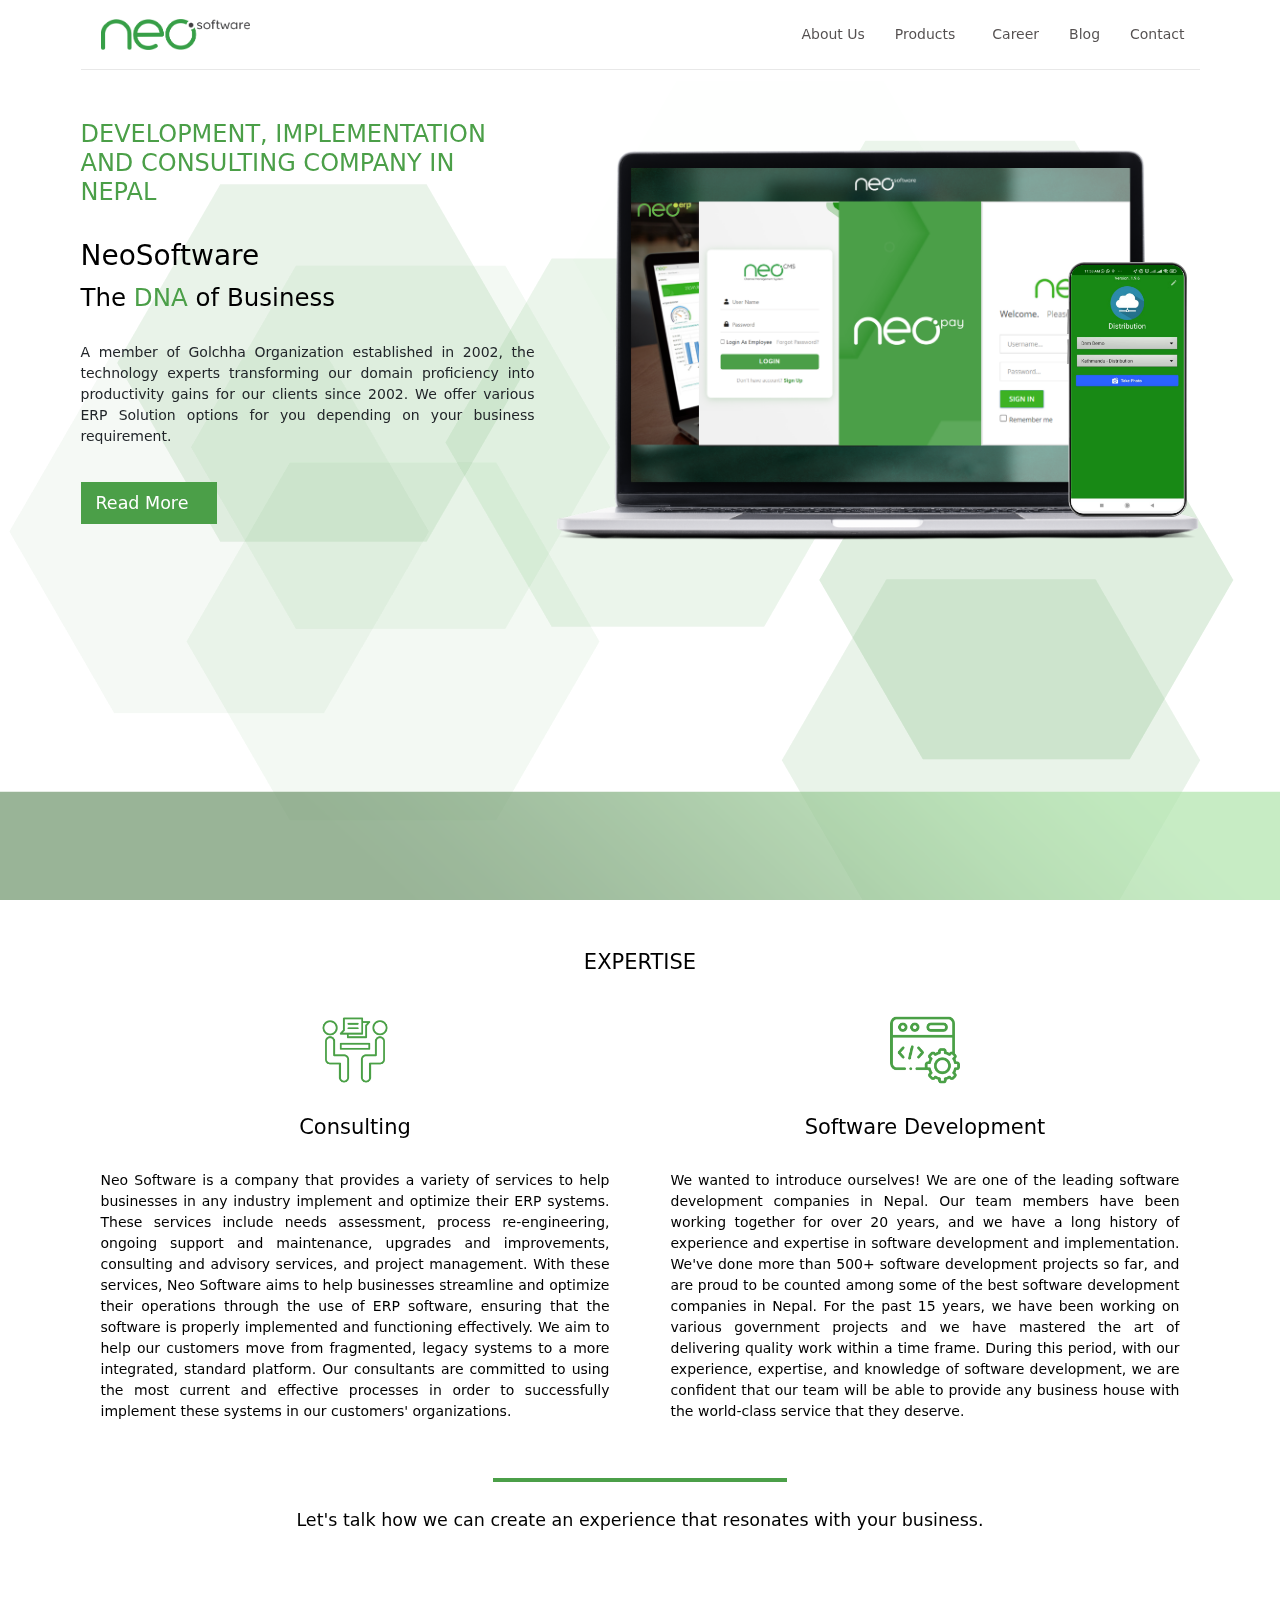
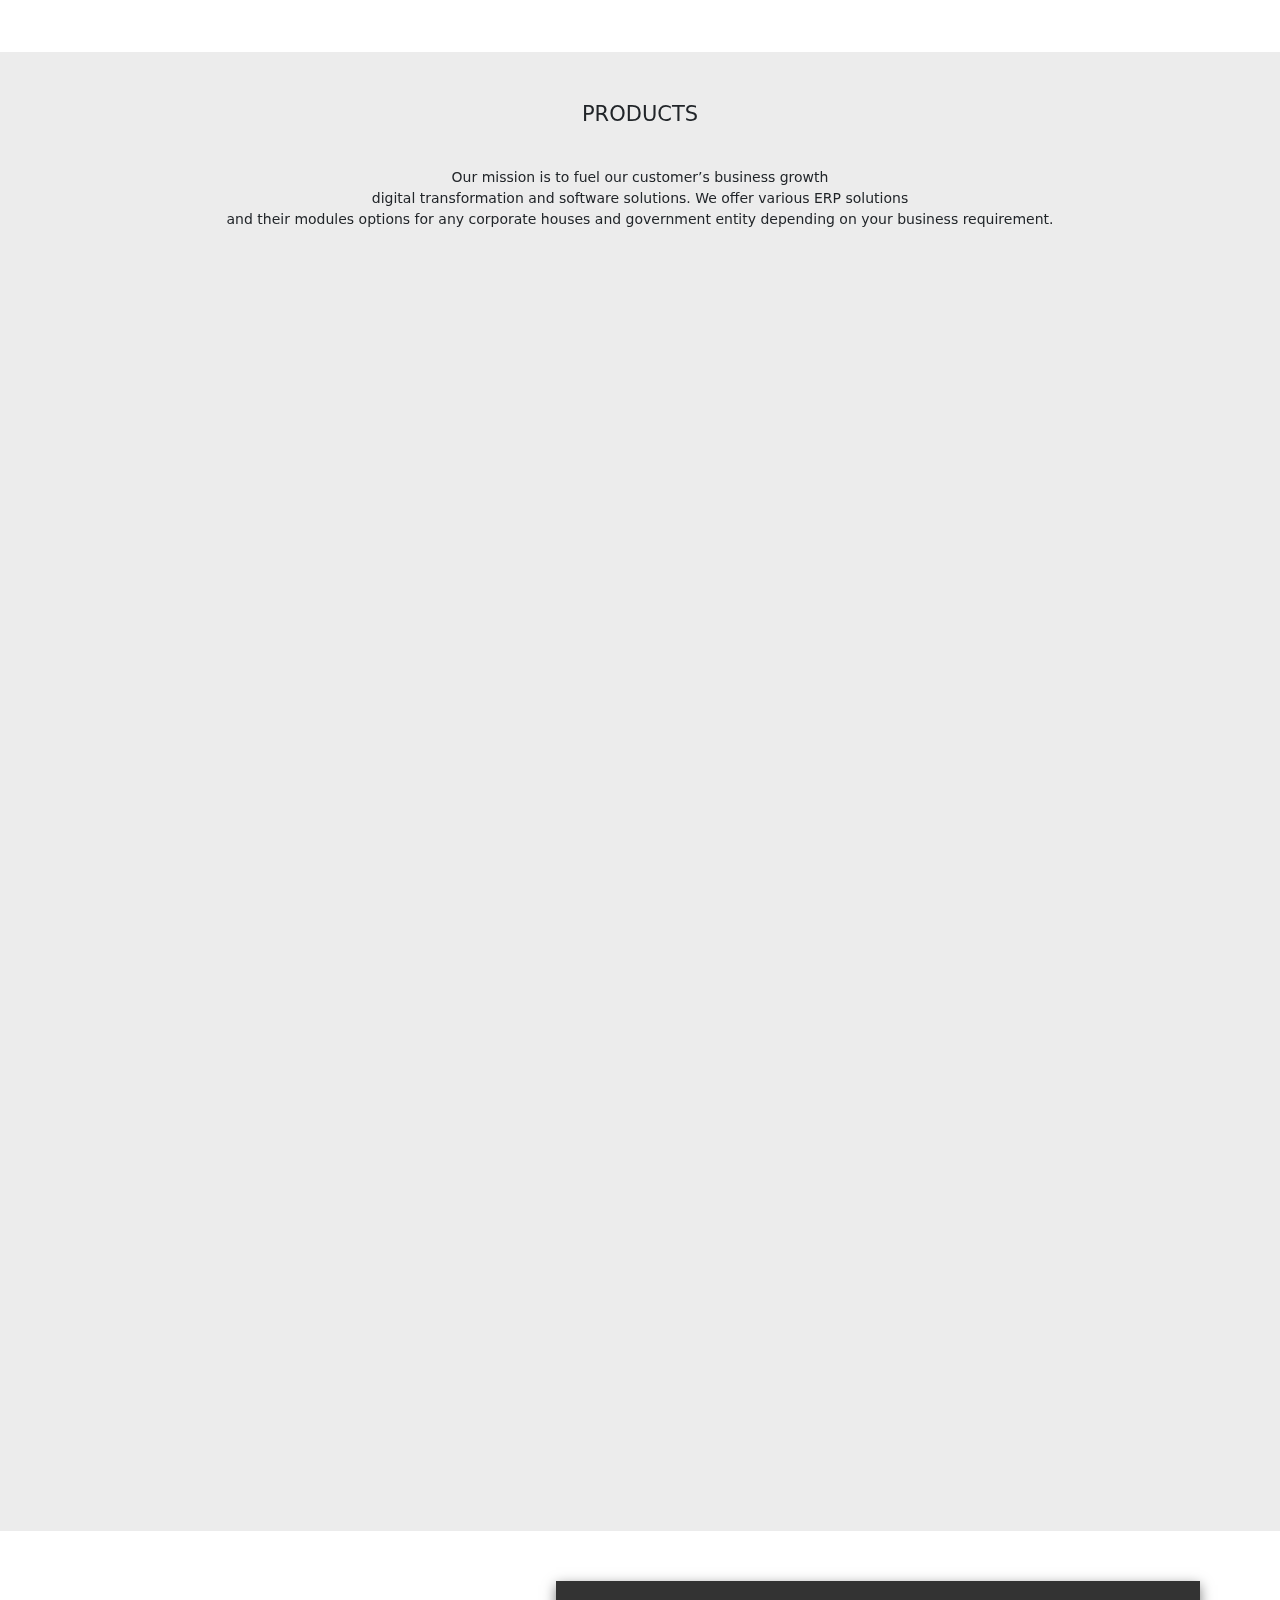
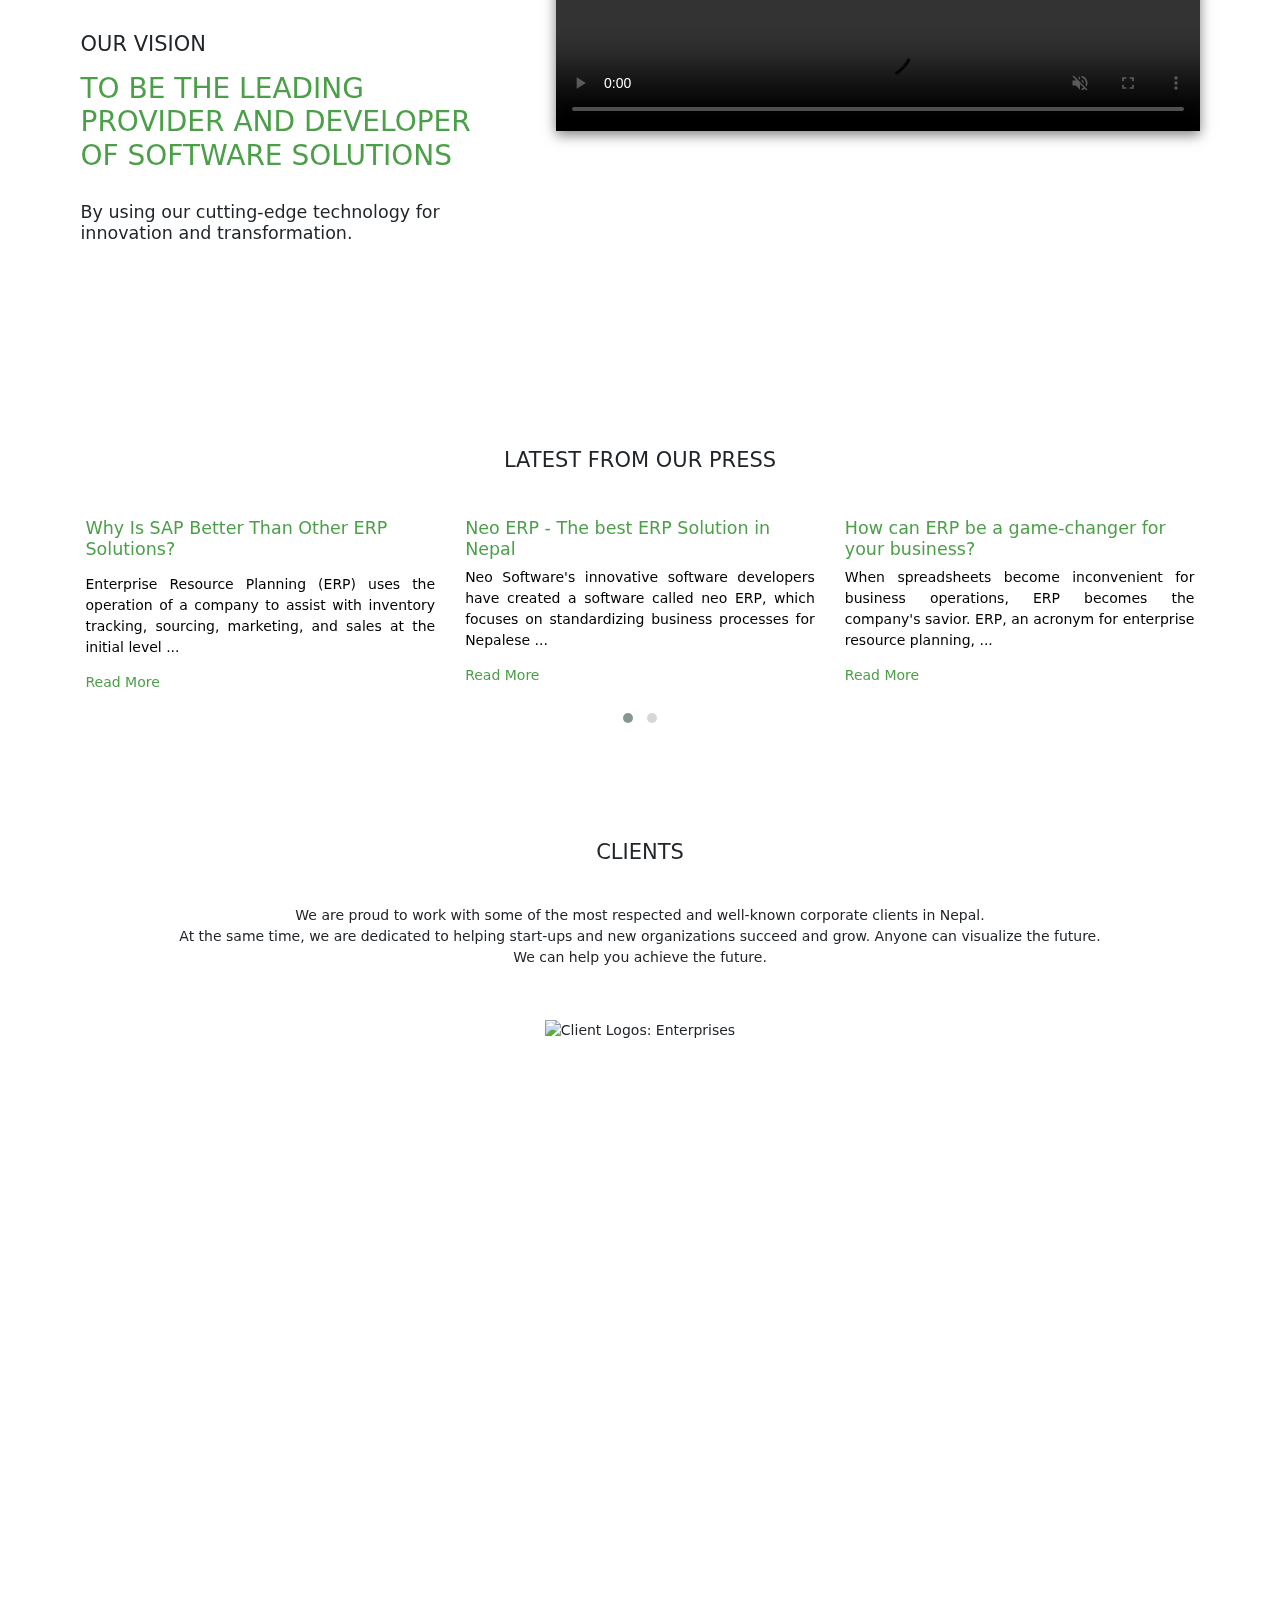
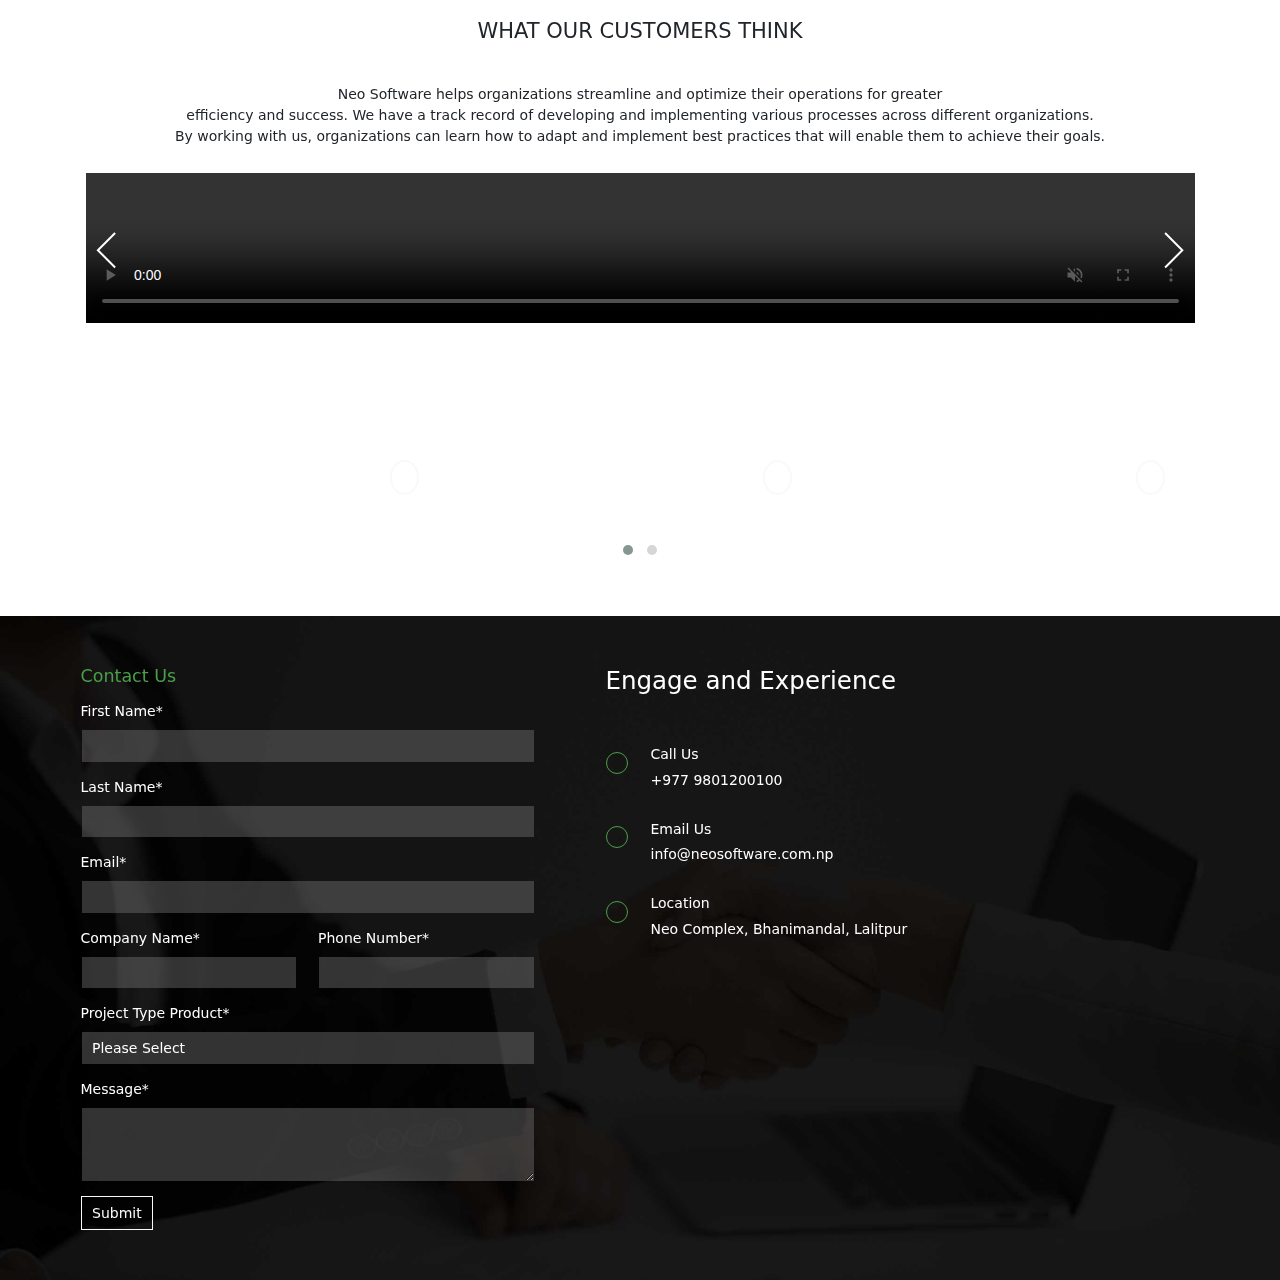
==== index.html @ 1dee2fa2 "Initial Commit" ====
<!DOCTYPE html>
<html lang="en">

<head>
    <meta charset="UTF-8">
    <meta name="viewport" content="width=device-width, initial-scale=1.0">
    <meta http-equiv="X-UA-Compatible" content="ie=edge">
    <title>NeoSoftware: Software Development Company In Nepal</title>
    <link rel="icon" type="image/x-icon" href="./assets/images/favicon.png">
    <meta name="description" content="Neo software offers ERP solutions, HRIS software, Payment services, CRM, and D&M solutions">
    <meta name="keywords" content="ERP,HRIS,CRM,D&M">
    <meta name="viewport" content="width=device-width, initial-scale=1">
    <meta property="og:title" content="neo software: Software Development Company In Nepal" />
    <meta property="og:url" content="neosoftware og url" />
    <meta property="og:type" content="locale" />
    <meta property="og:description" content="Neo software offers ERP solutions, HRIS software, Payment services, CRM, and D&M solutions" />
    <meta property="og:locale" content="english" />
    <link rel="stylesheet" href="assets/css/bootstrap.min.css">
    <link rel="stylesheet" href="https://use.fontawesome.com/releases/v6.1.1/css/all.css">
    <link rel="preconnect" href="https://fonts.googleapis.com">
    <link rel="preconnect" href="https://fonts.gstatic.com" crossorigin>
    <link href="https://fonts.googleapis.com/css2?family=Montserrat:ital,wght@0,200;0,400;0,600;0,700;0,800;1,400;1,700&family=Nunito+Sans:wght@400;600;700;800&family=Poppins:ital,wght@0,300;0,400;0,500;0,600;0,700;0,800;1,300;1,400;1,500&family=Quicksand:wght@300;400;500;600;700&display=swap"
        rel="stylesheet">
    <link rel="stylesheet" href="assets/css/animate.css">
    <link rel="stylesheet" href="assets/css/owl.carousel.min.css">
    <link rel="stylesheet" href="assets/css/owl.theme.default.min.css">
    <link rel="stylesheet" href="assets/css/swiper-bundle.min.css">
    <link rel="stylesheet" href="assets/css/style.css">
    <!-- Google tag (gtag.js) -->

    <script async src="https://www.googletagmanager.com/gtag/js?id=G-27Z1L45G5K"></script>

    <script>
        window.dataLayer = window.dataLayer || [];

        function gtag() {
            dataLayer.push(arguments);
        }

        gtag('js', new Date());



        gtag('config', 'G-27Z1L45G5K');
    </script>
</head>

<body>
    <!-- <div class="preload-overlay">
        <div class="overlayDoor"></div>
        <div class="overlayContent">
            <div class="loader">
                <div class="inner"></div>
            </div>
            <div class="skip">SKIP</div>
        </div>
    </div> -->

    <div class="page-wrapper index-wrapper">
        <div class="topnav-wrapper">
            <div class="container">
                <div class="top-nav">
                    <a class="navbar-brand" href="index.html">
                        <img src="assets/images/logo.png" class="img-fluid" alt="Neosoftware logo">
                    </a>
                    <div class="nav-item-wrapper">
                        <a class="nav-item" href="./about.html">About Us</a>
                        <div class="dropdown-wrapper">
                            <button class="nav-item dropdown-btn">Products <i class="fa fa-chevron-down ms-2"></i></button>
                            <div class="dropdown-container">
                                <ul>
                                    <li data-text="Neo ERP"><a href="./neo-erp.html" class="sub-nav-item">Neo ERP</a></li>
                                    <li data-text="Neo HRM"><a href="./neo-hris.html" class="sub-nav-item">Neo HRM</a></li>
                                    <li data-text="Neo D&M"><a href="./neo-d&m.html" class="sub-nav-item">Neo D&M</a></li>
                                    <li data-text="Neo CRM"><a href="./neo-crm.html" class="sub-nav-item">Neo CRM</a></li>
                                    <li data-text="Neo Pay"><a href="./neopay.html" class="sub-nav-item">Neo Pay</a></li>
                                    <li data-text="Neo POS"><a href="./neo-pos.html" class="sub-nav-item">Neo POS</a></li>
                                    <li data-text="Neo Biz"><a href="#" class="sub-nav-item">Neo Biz</a></li>
                                    <li data-text="SAP on cloud"><a href="./sap-on-cloud.html" class="sub-nav-item">SAP on cloud</a></li>
                                    <li data-text="SAP Business One"><a href="https://sap.neosoftware.com.np/" class="sub-nav-item">SAP Business One</a></li>
                                </ul>
                            </div>
                        </div>
                        <a class="nav-item" href="./career.html">Career</a>
                        <a class="nav-item" href="./blog.html">Blog</a>
                        <a class="nav-item" href="./contact.html">Contact</a>
                    </div>
                    <button class="menu-toggle float-right"></button>
                </div>
            </div>
        </div>
        <nav>
            <ul class="menu">
                <li>
                    <a href="./about.html">About Us</a>
                </li>
                <li class="nav-item dropdown-btn">Product
                    <i class="fa fa-caret-down"></i>
                </li>
                <div class="dropdown-container">
                    <ul>
                        <li data-text="Neo ERP"><a href="./neo-erp.html" class="sub-nav-item">Neo ERP</a></li>
                        <li data-text="Neo HRM"><a href="./neo-hris.html" class="sub-nav-item">Neo HRM</a></li>
                        <li data-text="Neo D&M"><a href="./neo-d&m.html" class="sub-nav-item">Neo D&M</a></li>
                        <li data-text="Neo CRM"><a href="./neo-crm.html" class="sub-nav-item">Neo CRM</a></li>
                        <li data-text="Neo Pay"><a href="./neopay.html" class="sub-nav-item">Neo Pay</a></li>
                        <li data-text="Neo POS"><a href="./neo-pos.html" class="sub-nav-item">Neo POS</a></li>
                        <li data-text="Neo Biz"><a href="#" class="sub-nav-item">Neo Biz</a></li>
                        <li data-text="SAP on cloud"><a href="./sap-on-cloud.html" class="sub-nav-item">SAP on cloud</a></li>
                        <li data-text="SAP Business One"><a href="https://sap.neosoftware.com.np/" class="sub-nav-item">SAP Business One</a></li>
                    </ul>
                </div>
                <li>
                    <a href="./career.html">Career</a>
                </li>
                <li>
                    <a href="./blog.html">Blog</a>
                </li>
                <li>
                    <a href="./contact.html">Contact</a>
                </li>
            </ul>
        </nav>
        <div class="container-wrapper">
            <div id="particles-js"></div>
            <section class="banner-wrapper index-banner sec-padd">
                <div class="container">
                    <div class="row">
                        <div class="col-lg-5">
                            <div class="banner-content ">
                                <h1 class="page-title ">Development, Implementation and Consulting company in NEPAL
                                </h1>
                                <h2 class="text-black">NeoSoftware</h2>
                                <h3 class="text-black">The <span>DNA</span> of Business</h3>
                                <p>A member of Golchha Organization established in 2002, the technology experts transforming our domain proficiency into productivity gains for our clients since 2002. We offer various ERP Solution options for you depending
                                    on your business requirement.
                                </p>
                                <a class="btn btn-primary btn-lg mt-4 wow animate__animated animate__pulse animate__delay-1s" href="./about.html">Read More <i class="fa-solid fa-arrow-right ms-3"></i></a>
                            </div>
                        </div>
                        <div class="col-lg-7">
                            <div class="banner-index-img">
                                <div class="desktop-container">
                                    <img src="assets/images/laptop.png" class="img-fluid desktop-img" alt="Laptop showing Neosoftware products">
                                    <div class="swiper swiper-container swiper-container-horizontal">
                                        <div class="swiper-wrapper">
                                            <div class="swiper-slide"><img src="assets/images/laptop screen 1.png" class="img-fluid" alt="Neosoftware products login page"></div>
                                            <div class="swiper-slide"><img src="assets/images/laptop screen 2.png" class="img-fluid" alt="Neo HRM Dashboard and Interface"></div>
                                            <div class="swiper-slide"><img src="assets/images/laptop screen 3.png" class="img-fluid" alt="Neo CMS User Interface"></div>
                                        </div>
                                    </div>
                                </div>
                                <div class="mobile-container">
                                    <img src="assets/images/mobile-mockup1.png" class="img-fluid" alt="Smartphone showing Neo D&M">
                                    <div class="swiper swiper-container swiper-container-vertical">
                                        <div class="swiper-wrapper">
                                            <div class="swiper-slide"><img src="assets/images/phone screen 1.png" class="img-fluid" alt="Neo D&M login"></div>
                                            <div class="swiper-slide"><img src="assets/images/phone screen 2.png" class="img-fluid" alt="Neo D&M filter"></div>
                                            <div class="swiper-slide"><img src="assets/images/phone screen 3.png" class="img-fluid" alt="Neo D&M dashboard"></div>
                                            <div class="swiper-slide"><img src="assets/images/phone screen 4.png" class="img-fluid" alt="Neo D&M user interface"></div>
                                            <div class="swiper-slide"><img src="assets/images/phone screen 5.png" class="img-fluid" alt="Neo D&M profile"></div>
                                        </div>
                                    </div>
                                </div>
                            </div>
                        </div>
                    </div>
                </div>
            </section>
            <section class="business-solution-wrapper sec-padd">
                <h3 class="main-title">Expertise</h3>
                <div class="container">
                    <div class="row">
                        <div class="col-md-6">
                            <div class="business-solution-inner text-center">
                                <img src="assets/images/consulting.png" class="img-fluid" alt="two people consulting vector">
                                <h4>Consulting</h4>
                                <p>Neo Software is a company that provides a variety of services to help businesses in any industry implement and optimize their ERP systems. These services include needs assessment, process re-engineering, ongoing support
                                    and maintenance, upgrades and improvements, consulting and advisory services, and project management. With these services, Neo Software aims to help businesses streamline and optimize their operations through the use
                                    of ERP software, ensuring that the software is properly implemented and functioning effectively. We aim to help our customers move from fragmented, legacy systems to a more integrated, standard platform. Our consultants
                                    are committed to using the most current and effective processes in order to successfully implement these systems in our customers' organizations.
                                </p>
                            </div>
                        </div>
                        <div class="col-md-6">
                            <div class="business-solution-inner text-center">
                                <img src="assets/images/coding.png" class="img-fluid" alt="Software development vector">
                                <h4>Software Development</h4>
                                <p>We wanted to introduce ourselves! We are one of the leading software development companies in Nepal. Our team members have been working together for over 20 years, and we have a long history of experience and expertise
                                    in software development and implementation. We've done more than 500+ software development projects so far, and are proud to be counted among some of the best software development companies in Nepal. For the past 15
                                    years, we have been working on various government projects and we have mastered the art of delivering quality work within a time frame. During this period, with our experience, expertise, and knowledge of software development,
                                    we are confident that our team will be able to provide any business house with the world-class service that they deserve.
                                </p>
                            </div>
                        </div>

                        <div class="col-md-12">
                            <div class="text-center">
                                <span class="title-border"></span>
                                <h5 class="text-center mt-4">Let's talk how we can create an experience that resonates with your business.</h5>
                                <a class="btn btn-primary mt-4 btn-lg wow animate__animated animate__pulse animate__delay-1s" href="#contactDiv">Contact
                                    Us</a>
                            </div>
                        </div>
                    </div>
                </div>
            </section>
            <section class="experties-wrapper sec-padd">
                <h3 class="main-title">Products</h3>
                <p class="text-center mb-4">Our mission is to fuel our customer’s business growth <br> digital transformation and software solutions. We offer various ERP solutions <br>and their modules options for any corporate houses and government entity depending on your business
                    requirement.
                </p>
                <div class="container">
                    <div class="row">
                        <div class="col-lg-4 col-md-6">
                            <div class="distribution-card flip-card wow animate__animated animate__slideInUp">
                                <div class="flip-card-inner">
                                    <div class="flip-card-front">
                                        <img src="./assets/images/logos/neo-erp-icon.png" class="img-fluid" alt="Neo ERP logo">
                                        <p><b>Neo ERP</b> is a business management tool that handles all your business processes like Finances/ Accounting, Inventory and procurement, production process, Sales Chain cycle, Sales force Management, HRIS, CRM
                                            and many more. Our ERP software integrates these various functions into one complete system to streamline processes and information across the entire organization to give you a real time insight of your business
                                            and complete organization health.
                                        </p>
                                        <a href="#">Explore Services <i class="fa-solid fa-arrow-right"></i></a>
                                    </div>
                                    <div class="flip-card-back card-back1">
                                        <div class="flip-card-back-inner">
                                            <h5 class="mb-3">Neo ERP</h5>
                                            <ul>
                                                <li>Business Intelligence</li>
                                                <li>Financial management</li>
                                                <li>Security & Administration</li>
                                                <li>Procurement</li>
                                                <li>Inventory Management</li>
                                            </ul>
                                            <a href="neo-erp.html" class="btn btn-outline-primary mt-3">Learn More</a>
                                        </div>
                                    </div>
                                </div>
                            </div>
                        </div>
                        <div class="col-lg-4 col-md-6">
                            <div class="experties-card flip-card wow animate__animated animate__slideInUp">
                                <div class="flip-card-inner">
                                    <div class="flip-card-front">
                                        <img src="./assets/images/logos/neo-hrm-icon.png" class="img-fluid" alt="Neo HRM logo">
                                        <p><b>Neo HRM</b> is a world-class Human resource management software (HR Software) that offers everything you and your organization need to manage internal HR functions. From employee data management to payroll, recruitment,
                                            benefits, training, talent management, employee engagement, and employee attendance.
                                        </p>
                                        <a href="#">Explore Services <i class="fa-solid fa-arrow-right"></i></a>
                                    </div>
                                    <div class="flip-card-back card-back2">
                                        <div class="flip-card-back-inner">
                                            <h5 class="mb-3">Neo HRM</h5>
                                            <ul>
                                                <li>Multi companies / branches support</li>
                                                <li>Unlimited user addition</li>
                                                <li>Dynamic Definitions</li>
                                                <li>Custom Reports</li>
                                                <li>Real time attendance</li>
                                                <li>Multiple Device Support</li>
                                            </ul>
                                            <a href="neo-hris.html" class="btn btn-outline-primary mt-3">Learn More</a>
                                        </div>
                                    </div>
                                </div>
                            </div>
                        </div>
                        <div class="col-lg-4 col-md-6">
                            <div class="experties-card flip-card wow animate__animated animate__slideInUp">
                                <div class="flip-card-inner">
                                    <div class="flip-card-front">
                                        <img src="./assets/images/logos/neo-d&m-icon.png" class="img-fluid" alt="Neo D&M logo">
                                        <p><b>Neo D&M</b> (Neo Distribution & Marketing) accelerate sales with real-time business intelligence. It has helped more than 10+ companies to automate their end-to-end sales and distribution. Neo D&M helps brands
                                            digitalize their channels, sales force and retailers/distributors. Then helps these businesses to optimize their route to market with insights using our proprietary analytics engine. This technology helps with
                                            cutting edge features like real time image recognition and software intelligence in real time.
                                        </p>
                                        <a href="#">Explore Services <i class="fa-solid fa-arrow-right"></i></a>
                                    </div>
                                    <div class="flip-card-back card-back3">
                                        <div class="flip-card-back-inner">
                                            <h5 class="mb-3">Neo D&M</h5>
                                            <ul>
                                                <li>"Real Time" system</li>
                                                <li>monitoring physical distribution</li>
                                                <li>Multi-lager sales channel management</li>
                                                <li>Advanced data visualization</li>
                                                <li>Marketing Efficiency management</li>
                                            </ul>
                                            <a href="neo-d&m.html" class="btn btn-outline-primary mt-3">Learn More</a>
                                        </div>
                                    </div>
                                </div>
                            </div>
                        </div>
                        <div class="col-lg-4 col-md-6">
                            <div class="experties-card flip-card wow animate__animated animate__slideInUp">
                                <div class="flip-card-inner">
                                    <div class="flip-card-front">
                                        <img src="./assets/images/logos/neo-crm-icon.png" class="img-fluid" alt="Neo CRM logo">
                                        <p><b>Neo CRM</b> (Neo customer relationship management software) is a powerful tool that helps businesses organize and manage their customer relationships on a centralized and easy-to-use platform. By tracking leads
                                            and building a full database of customer activity, businesses have clear insight into where they stand with each customer in the buying process. This makes it easy to optimize and personalize your campaigns
                                            which leads to more powerful and impactful work from your teams.</p>
                                        <a href="#">Explore Services <i class="fa-solid fa-arrow-right"></i></a>
                                    </div>
                                    <div class="flip-card-back card-back4">
                                        <div class="flip-card-back-inner">
                                            <h5 class="mb-3">Neo CRM</h5>
                                            <ul>
                                                <li>Lead Management</li>
                                                <li>Digital Pipeline</li>
                                                <li>Customer management</li>
                                                <li>Email management</li>
                                                <li>Improved Customer response time</li>
                                            </ul>
                                            <a href="neo-crm.html" class="btn btn-outline-primary mt-3">Learn More</a>
                                        </div>
                                    </div>
                                </div>
                            </div>
                        </div>
                        <div class="col-lg-4 col-md-6">
                            <div class="experties-card flip-card wow animate__animated animate__slideInUp">
                                <div class="flip-card-inner">
                                    <div class="flip-card-front">
                                        <img src="./assets/images/logos/neo-pay-icon.png" class="img-fluid" alt="Neo Pay logo">
                                        <p><b>Neo Pay</b> is a tool that automates and digitalizes real-time incoming and outgoing payments for businesses. It acts as a mediator for payment gateways and serves as a central component for managing payment
                                            transactions. Additionally, Neo Pay acts as an authorization switch for routing transactions. Any incoming or outgoing payment transactions processed through Neo Pay will be reflected in the enterprise resource
                                            planning (ERP) software and will be recorded for reference or analysis.</p>
                                        <a href="#">Explore Services <i class="fa-solid fa-arrow-right"></i></a>
                                    </div>
                                    <div class="flip-card-back card-back5">
                                        <div class="flip-card-back-inner">
                                            <h5 class="mb-3">Neo Pay</h5>
                                            <ul>
                                                <li>Government tax payment</li>
                                                <li>Direct pay to Employee salaries</li>
                                                <li>Access to both real time and Non Real time transaction</li>
                                                <li>automated payment receipts to vendor from Email, SMS</li>
                                                <li>Accessibility to swap funds</li>
                                            </ul>
                                            <a href="neopay.html" class="btn btn-outline-primary mt-3">Learn More</a>
                                        </div>
                                    </div>
                                </div>
                            </div>
                        </div>
                        <div class="col-lg-4 col-md-6">
                            <div class="experties-card flip-card wow animate__animated animate__slideInUp">
                                <div class="flip-card-inner">
                                    <div class="flip-card-front">
                                        <img src="./assets/images/logos/neo-pos-icon.png" class="img-fluid" alt="Neo POS logo">
                                        <p>
                                            <b>Neo POS </b>is a point-of-sale solution for retailers and businesses of all sizes. It is compatible with many brand-name POS peripherals and can be integrated with any software to assist with retail accounting.
                                            It also has built-in inventory management features for tracking product inventory and automating the stock reordering process. The customer management module provides tools for tracking and maintaining a customer
                                            base.
                                        </p>
                                        <a href="#">Explore Services <i class="fa-solid fa-arrow-right"></i></a>
                                    </div>
                                    <div class="flip-card-back card-back6">
                                        <div class="flip-card-back-inner">
                                            <h5 class="mb-3">Neo POS</h5>
                                            <ul>
                                                <li>Accept chip-enabled credit and debit cards</li>
                                                <li>No Hardware Proprietary</li>
                                                <li>No hidden fees</li>
                                                <li>Customer Management</li>
                                                <li>Inventory Management</li>
                                                <li>Sales Reporting aiding</li>
                                            </ul>
                                            <a href="neo-pos.html" class="btn btn-outline-primary mt-3">Learn More</a>
                                        </div>
                                    </div>
                                </div>
                            </div>
                        </div>
                        <div class="col-lg-4 col-md-6">
                            <div class="experties-card flip-card wow animate__animated animate__slideInUp">
                                <div class="flip-card-inner">
                                    <div class="flip-card-front">
                                        <img src="./assets/images/logos/neo biz icon.png" class="img-fluid" alt="Neo Biz logo">
                                        <p><b>Neo Biz</b> is a business intelligence web-based enterprise resource planning (ERP) application that centralizes and integrates the process of small and medium-sized businesses. It provides optimization and accessibility
                                            for all interdepartmental functions, including basic accounting, advanced procurement, inventory management, and sales. It is suitable for various types of businesses, pharmaceutical companies,electronic shops,
                                            (FMCG) trading companies, petrol pumps, hardware shops,& more.
                                        </p>
                                        <a href="#">Explore Services <i class="fa-solid fa-arrow-right"></i></a>
                                    </div>
                                    <div class="flip-card-back card-back7">
                                        <div class="flip-card-back-inner">
                                            <h5 class="mb-3">Neo Biz</h5>
                                            <ul>
                                                <li>Create a Purchase Order by dealer</li>
                                                <li>Ageing Report visibility to dealer</li>
                                                <li>Party ledger report </li>
                                                <li>Purchase Report</li>
                                                <li>Purchase Bill</li>
                                            </ul>
                                            <a href="#" class="btn btn-outline-primary mt-3">Learn More</a>
                                        </div>
                                    </div>
                                </div>
                            </div>
                        </div>
                        <div class="col-lg-4 col-md-6">
                            <div class="experties-card flip-card wow animate__animated animate__slideInUp">
                                <div class="flip-card-inner">
                                    <div class="flip-card-front">
                                        <img src="./assets/images/logos/Sap-business-one.png" class="img-fluid" alt="SAP Business One logo">
                                        <p><b>SAP Business One</b> or SAP B1, is an enterprise resource planning (ERP) solution designed specifically for small and medium-sized enterprises (SMEs). It helps these businesses manage their daily operations by
                                            providing a range of functional modules for customer relationship management, finance, production management, reporting and analytics, warehousing and inventory management, purchasing and procurement, billing
                                            and invoicing, and human resources.
                                        </p>
                                        <a href="#">Explore Services <i class="fa-solid fa-arrow-right"></i></a>
                                    </div>
                                    <div class="flip-card-back card-back9">
                                        <div class="flip-card-back-inner">
                                            <h5 class="mb-3">SAP Business One</h5>
                                            <ul>
                                                <li>Low total cost of ownership</li>
                                                <li>28 languages</li>
                                                <li>Comprehensive</li>
                                                <li>tailored to your needs</li>
                                                <li>Powerful enough to help your business grow</li>
                                                <li>Quick and easy to implement</li>
                                            </ul>
                                            <a href="https://sap.neosoftware.com.np/" class="btn btn-outline-primary mt-3">Learn More</a>
                                        </div>
                                    </div>
                                </div>
                            </div>
                        </div>
                        <div class="col-lg-4 col-md-6">
                            <div class="experties-card flip-card wow animate__animated animate__slideInUp">
                                <div class="flip-card-inner">
                                    <div class="flip-card-front">
                                        <img src="./assets/images/logos/Sap-business-one-cloud.png" class="img-fluid" alt="SAP Business One on cloud logo">
                                        <p><b>SAP Business One on cloud</b> (PMC) which also called partner managed cloud is a single, affordable solution for managing all aspects of a small business, including accounting and financials, purchasing, inventory,
                                            sales, customer relationships, reporting and analytics. Neo software has partnered with a local cloud service provider to offer SAP Business One as a locally run cloud solution. The subscription-based pricing
                                            model is flexible and low-cost making it an affordable option with no upfront capital expenditure (capex) required.</p>
                                        <a href="#">Explore Services <i class="fa-solid fa-arrow-right"></i></a>
                                    </div>
                                    <div class="flip-card-back card-back8">
                                        <div class="flip-card-back-inner">
                                            <h5 class="mb-3">SAP on cloud</h5>
                                            <ul>
                                                <li>IRD Approved Billing</li>
                                                <li>Freedom for third party software integration</li>
                                                <li>Enjoy low-risk and low Total Cost of Ownership</li>
                                                <li>Data Safety </li>
                                            </ul>
                                            <a href="#" class="btn btn-outline-primary mt-3">Learn More</a>
                                        </div>
                                    </div>
                                </div>
                            </div>
                        </div>
                    </div>
                </div>
            </section>
            <section class="video-wrapper sec-padd">
                <div class="container">
                    <div class="row">
                        <div class="col-lg-5">
                            <div class="video-content sec-padd">
                                <div>
                                    <h3 class="main-title mb-3">Our Vision</h3>
                                    <h4>To be the leading provider and developer of software solutions</h4>
                                    <h5>By using our cutting-edge technology for innovation and transformation.</h5>
                                </div>
                            </div>
                        </div>
                        <div class="col-lg-7">
                            <div class="video-inner">
                                <video width="100%" height="auto" controls="" loop="" autoplay="" muted="" title="Neosoftware vision">
                                    <source src="./assets/images/01_neosoftware_video_2021.mp4"
                                        type="video/mp4">
                                </video>
                            </div>
                        </div>
                    </div>
                </div>
            </section>
            <hr class="green-border border-up wow animate__animated animate__fadeInRight">
            <section class="blog-wrapper sec-padd">
                <h3 class="main-title">Latest From Our Press</h3>
                <div class="container">
                    <div class="row">
                        <div class="col-md-12">
                            <div class="owl-carousel owl-theme blog-carousel">
                                <div class="item">
                                    <h5 class="mb-3 text-primary ">Why Is SAP Better Than Other ERP Solutions?</h5>
                                    <p class="text-black"> Enterprise Resource Planning (ERP) uses the operation of a company to assist with inventory tracking, sourcing, marketing, and sales at the initial level ... </p>
                                    <a href="./blog-details/why-is-sap-better-than-other-erp-solutions-.html">Read More <i class="fa-solid fa-arrow-right"></i></a>
                                </div>
                                <div class="item">
                                    <h5 class="text-primary">Neo ERP - The best ERP Solution in Nepal</h5>
                                    <p class="text-black">Neo Software's innovative software developers have created a software called neo ERP, which focuses on standardizing business processes for Nepalese ... </p>
                                    <a href="./blog-details/neo-erp--the-best-erp-solution-in-nepal.html">Read More <i class="fa-solid fa-arrow-right"></i></a>
                                </div>
                                <div class="item">
                                    <h5 class="text-primary">How can ERP be a game-changer for your business?</h5>
                                    <p class="text-black">When spreadsheets become inconvenient for business operations, ERP becomes the company's savior. ERP, an acronym for enterprise resource planning, ... </p>
                                    <a href="./blog-details/how-can-erp-be-a-game-changer-for-your-business-.html">Read More <i class="fa-solid fa-arrow-right"></i></a>
                                </div>
                                <div class="item">
                                    <h5 class="text-primary">Why Is SAP Better Than Other ERP Solutions?</h5>
                                    <p class="text-black"> Enterprise Resource Planning (ERP) uses the operation of a company to assist with inventory tracking, sourcing, marketing, and sales at the initial level ... </p>
                                    <a href="./blog-details/why-is-sap-better-than-other-erp-solutions-.html">Read More <i class="fa-solid fa-arrow-right"></i></a>
                                </div>
                                <div class="item">
                                    <h5 class="text-primary">Neo ERP - The best ERP Solution in Nepal</h5>
                                    <p class="text-black">Neo Software's innovative software developers have created a software called neo ERP, which focuses on standardizing business processes for Nepalese ... </p>
                                    <a href="./blog-details/neo-erp--the-best-erp-solution-in-nepal.html">Read More <i class="fa-solid fa-arrow-right"></i></a>
                                </div>
                                <div class="item">
                                    <h5 class="text-primary">How can ERP be a game-changer for your business?</h5>
                                    <p class="text-black">When spreadsheets become inconvenient for business operations, ERP becomes the company's savior. ERP, an acronym for enterprise resource planning, ... </p>
                                    <a href="./blog-details/how-can-erp-be-a-game-changer-for-your-business-.html">Read More <i class="fa-solid fa-arrow-right"></i></a>
                                </div>
                            </div>
                        </div>
                    </div>
                </div>
            </section>
            <hr class="green-border border-down wow animate__animated animate__fadeInLeft">
            <section class="client-wrapper sec-padd">
                <h3 class="main-title">CLIENTS</h3>
                <p class="text-center mb-4">We are proud to work with some of the most respected and well-known corporate clients in Nepal.<br> At the same time, we are dedicated to helping start-ups and new organizations succeed and grow. Anyone can visualize the future.<br> We
                    can help you achieve the future. </p>
                <div class="container">
                    <div class="row">
                        <div class="swiper swiper-container swiper-container-vertical swiper-logo">
                            <div class="swiper-wrapper">
                                <div class="swiper-slide"><img src="assets/images/client/client 1.JPG" class="img-fluid" alt="Client Logos: Enterprises">
                                </div>
                                <div class="swiper-slide"><img src="assets/images/client/client 2.jpg" class="img-fluid" alt="Client Logos: Manufacture">
                                </div>
                                <div class="swiper-slide"><img src="assets/images/client/client 3.JPG" class="img-fluid" alt="Client Logos: Food, Beverage, Trading">
                                </div>
                                <div class="swiper-slide"><img src="assets/images/client/client 4.JPG" class="img-fluid" alt="Client Logos: Hospitality">
                                </div>
                            </div>
                            <div class="swiper-pagination"></div>
                        </div>
                    </div>
                </div>
            </section>
            <section class="testimonial-wrapper sec-padd">
                <h3 class="main-title">What our customers think</h3>
                <p class="text-center mb-4">Neo Software helps organizations streamline and optimize their operations for greater <br> efficiency and success. We have a track record of developing and implementing various processes across different organizations. <br> By working
                    with us, organizations can learn how to adapt and implement best practices that will enable them to achieve their goals.
                </p>
                <div class="container">
                    <div>
                        <div id="sync1" class="owl-carousel owl-theme">
                            <div class="item">
                                <video controls autoplay muted>
                                    <source src="./assets/images/client/JGi final testtimonials.mp4" type="video/mp4">
                                    Your browser does not support HTML video.
                                </video>
                            </div>
                            <div class="item">
                                <video controls autoplay muted>
                                    <source src="./assets/images/client/second testimonial.mp4" type="video/mp4">
                                    Your browser does not support HTML video.
                                </video>
                            </div>
                            <div class="item">
                                <video controls autoplay muted>
                                    <source src="./assets/images/client/JGi final testtimonials.mp4" type="video/mp4">
                                    Your browser does not support HTML video.
                                </video>
                            </div>
                            <div class="item">
                                <video controls autoplay muted>
                                    <source src="./assets/images/client/second testimonial.mp4" type="video/mp4">
                                    Your browser does not support HTML video.
                                </video>
                            </div>
                        </div>

                        <div id="sync2" class="owl-carousel owl-theme">
                            <div class="item hove-effect">
                                <video muted>
                                    <source src="./assets/images/client/JGi final testtimonials.mp4" type="video/mp4">
                                    Your browser does not support HTML video.
                                </video>
                                <div class="overlay"></div>
                                <div class="hover-title">
                                    <h6 class="m-0">Niraj Subedi</h6>
                                    <p class="m-0"><small>CFO, JGI Nepal</small></p>
                                </div>
                                <div class="hover-btn">
                                    <a href="#" class="btn btn-outline-light">
                                        <i class="fa-solid fa-play"></i>
                                    </a>
                                </div>
                            </div>
                            <div class="item hove-effect">
                                <video muted>
                                    <source src="./assets/images/client/second testimonial.mp4" type="video/mp4">
                                    Your browser does not support HTML video.
                                </video>
                                <div class="overlay"></div>
                                <div class="hover-title">
                                    <h6 class="m-0">Piyous Ghiraiya</h6>
                                    <p class="m-0"><small>CFO, IMS Group</small></p>
                                </div>
                                <div class="hover-btn">
                                    <a href="#" class="btn btn-outline-light">
                                        <i class="fa-solid fa-play"></i>
                                    </a>
                                </div>
                            </div>
                            <div class="item hove-effect">
                                <video muted>
                                    <source src="./assets/images/client/JGi final testtimonials.mp4" type="video/mp4">
                                    Your browser does not support HTML video.
                                </video>
                                <div class="overlay"></div>
                                <div class="hover-title">
                                    <h6 class="m-0">Niraj Subedi</h6>
                                    <p class="m-0"><small>CFO, JGI Nepal</small></p>
                                </div>
                                <div class="hover-btn">
                                    <a href="#" class="btn btn-outline-light">
                                        <i class="fa-solid fa-play"></i>
                                    </a>
                                </div>
                            </div>
                            <div class="item hove-effect">
                                <video muted>
                                    <source src="./assets/images/client/second testimonial.mp4" type="video/mp4">
                                    Your browser does not support HTML video.
                                </video>
                                <div class="overlay"></div>
                                <div class="hover-title">
                                    <h6 class="m-0">Alexender Will</h6>
                                    <p class="m-0"><small>CEO, Bottlers Nepal</small></p>
                                </div>
                                <div class="hover-btn">
                                    <a href="#" class="btn btn-outline-light">
                                        <i class="fa-solid fa-play"></i>
                                    </a>
                                </div>
                            </div>
                        </div>
                    </div>
                </div>
            </section>
            <section class="footer-section sec-padd" id="contactDiv">
                <div class="container">
                    <div class="row">
                        <div class="col-md-5">
                            <div class="form-wrapper">
                                <h5 class="mb-3">Contact Us</h5>
                                <div class="contact-form">
                                    <form>
                                        <div class="form-group mb-3">
                                            <label class="form-label">First Name*</label>
                                            <input type="text" class="form-control">
                                        </div>
                                        <div class="form-group mb-3">
                                            <label class="form-label">Last Name*</label>
                                            <input type="text" class="form-control">
                                        </div>
                                        <div class="form-group mb-3">
                                            <label class="form-label">Email*</label>
                                            <input type="email" class="form-control">
                                        </div>
                                        <div class="row">
                                            <div class="form-group mb-3 col-md-6">
                                                <label class="form-label">Company Name*</label>
                                                <input type="text" class="form-control">
                                            </div>
                                            <div class="form-group mb-3 col-md-6">
                                                <label class="form-label">Phone Number*</label>
                                                <input type="text" class="form-control">
                                            </div>
                                        </div>
                                        <div class="form-group mb-3">
                                            <label class="form-label">Project Type Product*</label>
                                            <select class="form-control">
                                                <option selected>Please Select</option>
                                                <option>...</option>
                                            </select>
                                        </div>
                                        <div class="form-group mb-3">
                                            <label class="form-label">Message*</label>
                                            <textarea class="form-control" rows="3"></textarea>
                                        </div>
                                        <button type="submit" class="btn btn-outline-light">Submit</button>
                                    </form>
                                </div>
                            </div>
                        </div>
                        <div class="col-md-6">
                            <div class="contact-content-wrapper">
                                <h3>Engage and Experience</h3>
                                <div class="contact-inner-content">
                                    <div class="contact-item">
                                        <i class="fa-solid fa-phone"></i>
                                        <div class="contact-item-inner">
                                            <h6>Call Us</h6>
                                            <a href="tel:+977 9801200100">
                                                <p>+977 9801200100</p>
                                            </a>
                                        </div>
                                    </div>
                                    <div class="contact-item">
                                        <i class="fa-solid fa-envelope"></i>
                                        <div class="contact-item-inner">
                                            <h6>Email Us</h6>
                                            <a href="mailto:info@neosoftware.com.np">
                                                <p>info@neosoftware.com.np</p>
                                            </a>
                                        </div>
                                    </div>
                                    <div class="contact-item">
                                        <i class="fa-solid fa-location-dot"></i>
                                        <div class="contact-item-inner">
                                            <h6>Location</h6>
                                            <a href="https://goo.gl/maps/vMiiW5PFnRm7jYtp7">
                                                <p>Neo Complex, Bhanimandal, Lalitpur</p>
                                            </a>
                                        </div>
                                    </div>
                                </div>
                            </div>
                        </div>
                    </div>
                </div>
            </section>
        </div>
    </div>
    <button onclick="topFunction()" class="scrollbtn" title="Go to top"><i class="fas fa-arrow-up"></i></button>
    <!-- <script src="https://ajax.googleapis.com/ajax/libs/jquery/1.9.1/jquery.min.js"></script> -->
    <script src="assets/js/bootstrap.bundle.min.js"></script>
    <script src="assets/js/jquery-3.6.0.min.js"></script>
    <script src="assets/js/wow.min.js"></script>
    <script src="assets/js/owl.carousel.min.js"></script>
    <script src="assets/js/swiper-bundle.min.js"></script>
    <script src="assets/js/particles.min.js"></script>
    <script src="assets/js/custom.js"></script>
    <!-- <script>
        $(document).ready(function() {
            $('.skip').click(function() {
                $('.preload-overlay, body').addClass('loaded');
            })
            $(window).bind('load', function() {
                $('.preload-overlay, body').addClass('loaded');
                setTimeout(function() {
                    $('.preload-overlay').css({
                        'display': 'none'
                    })
                }, 2000)
            });
            setTimeout(function() {
                $('.preload-overlay, body').addClass('loaded');
            }, 60000);
        })
    </script> -->
</body>

</html>
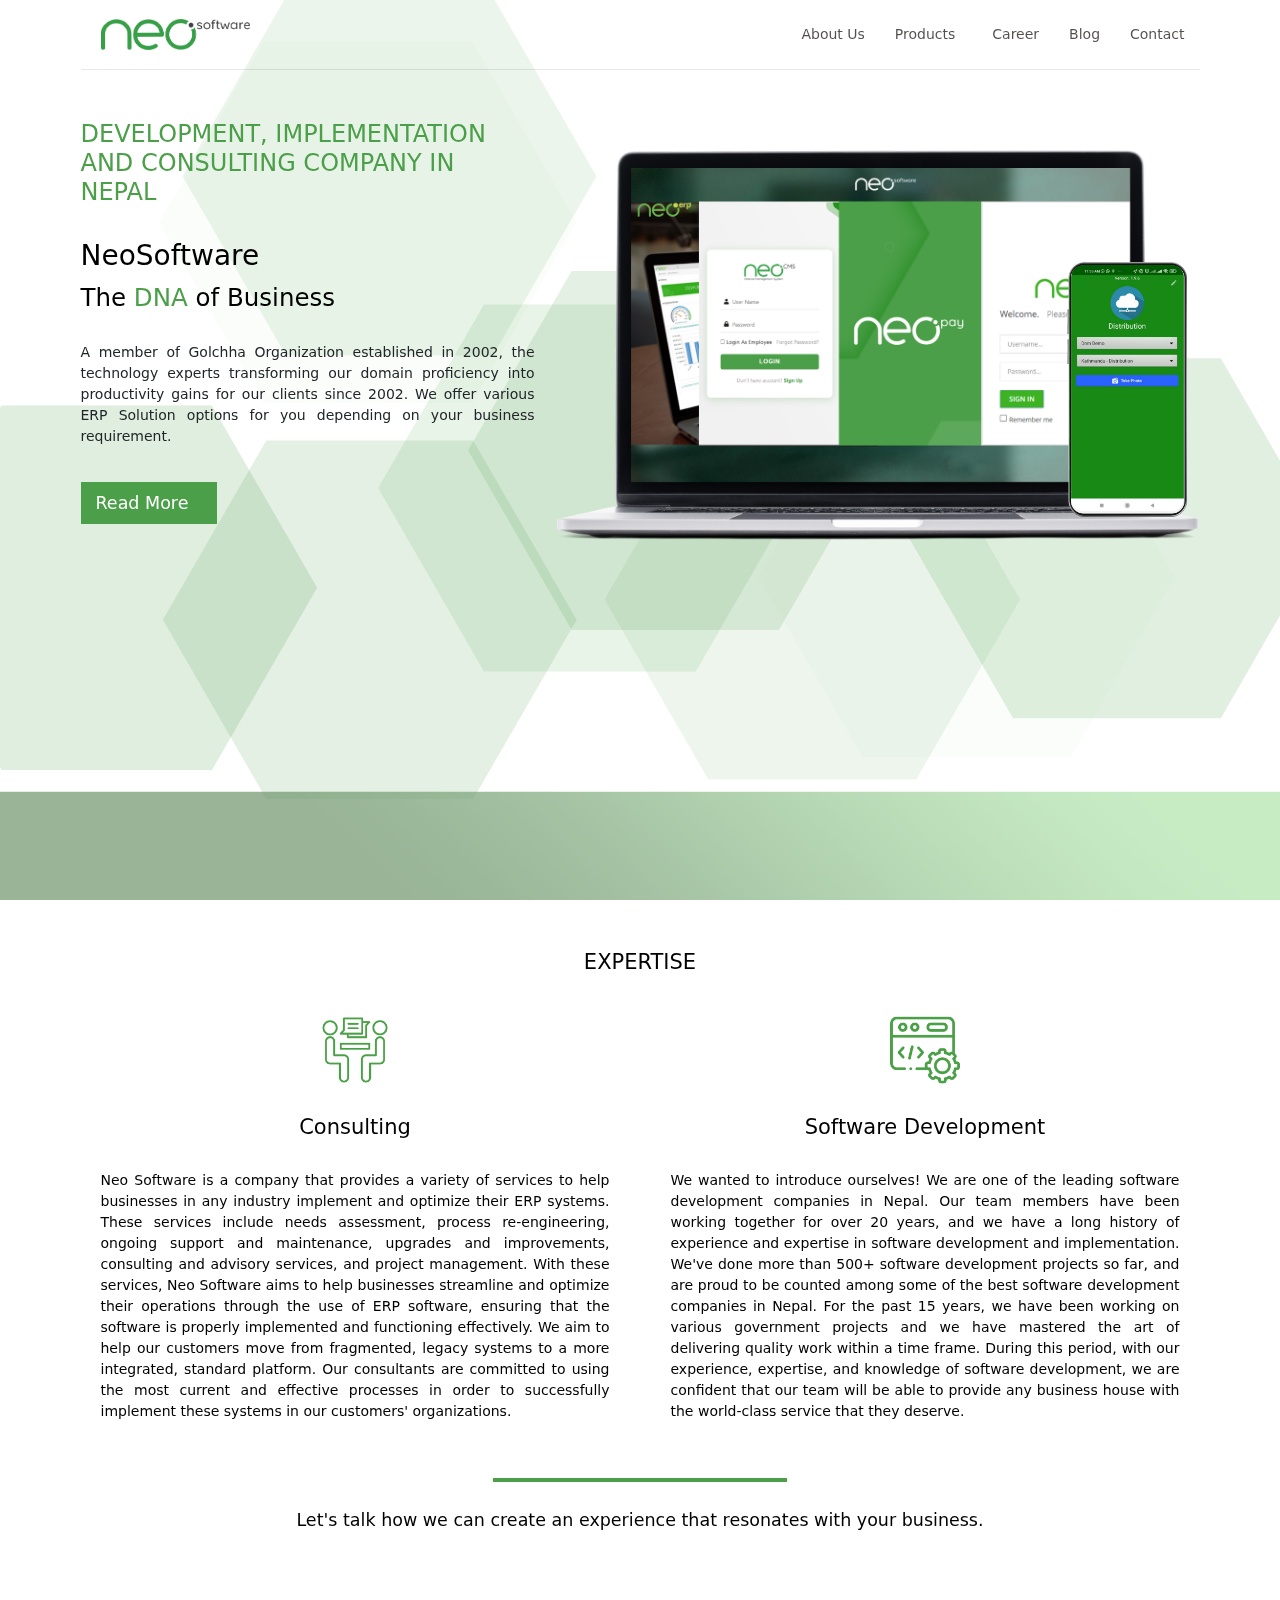
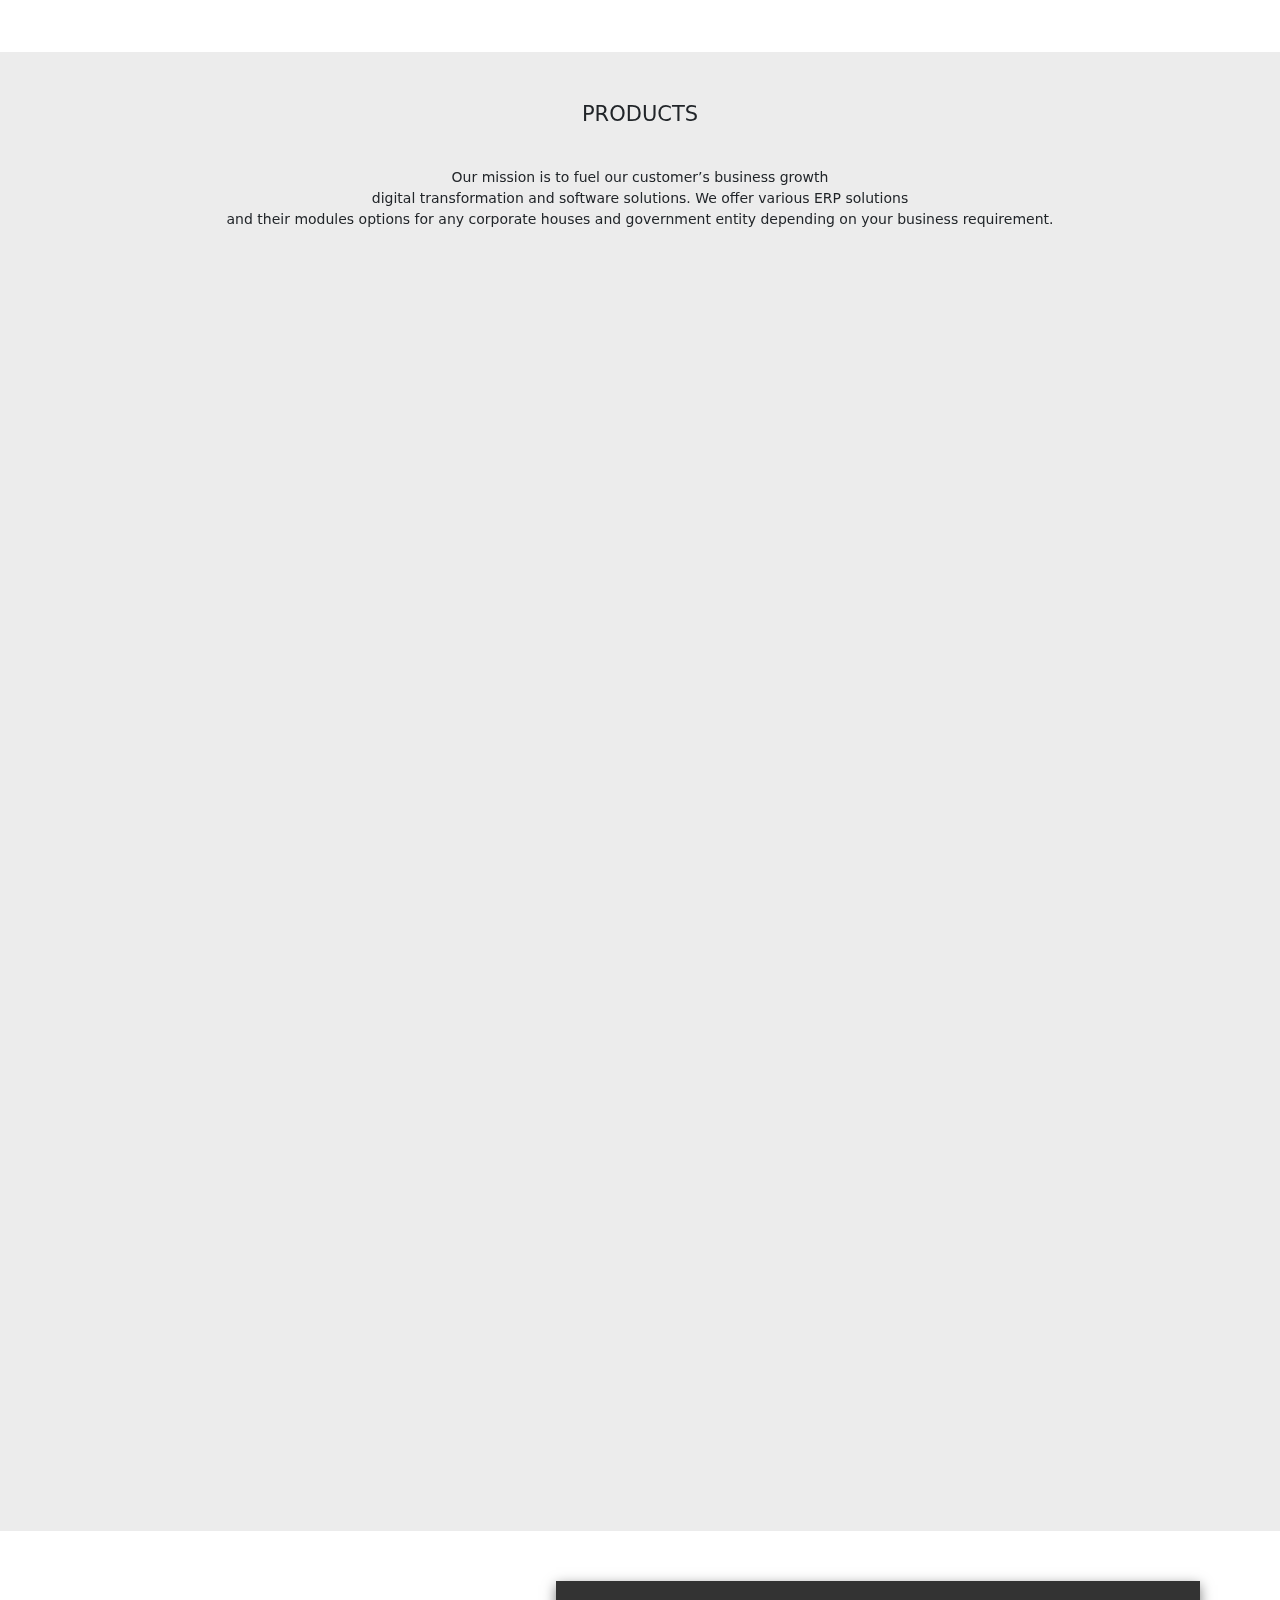
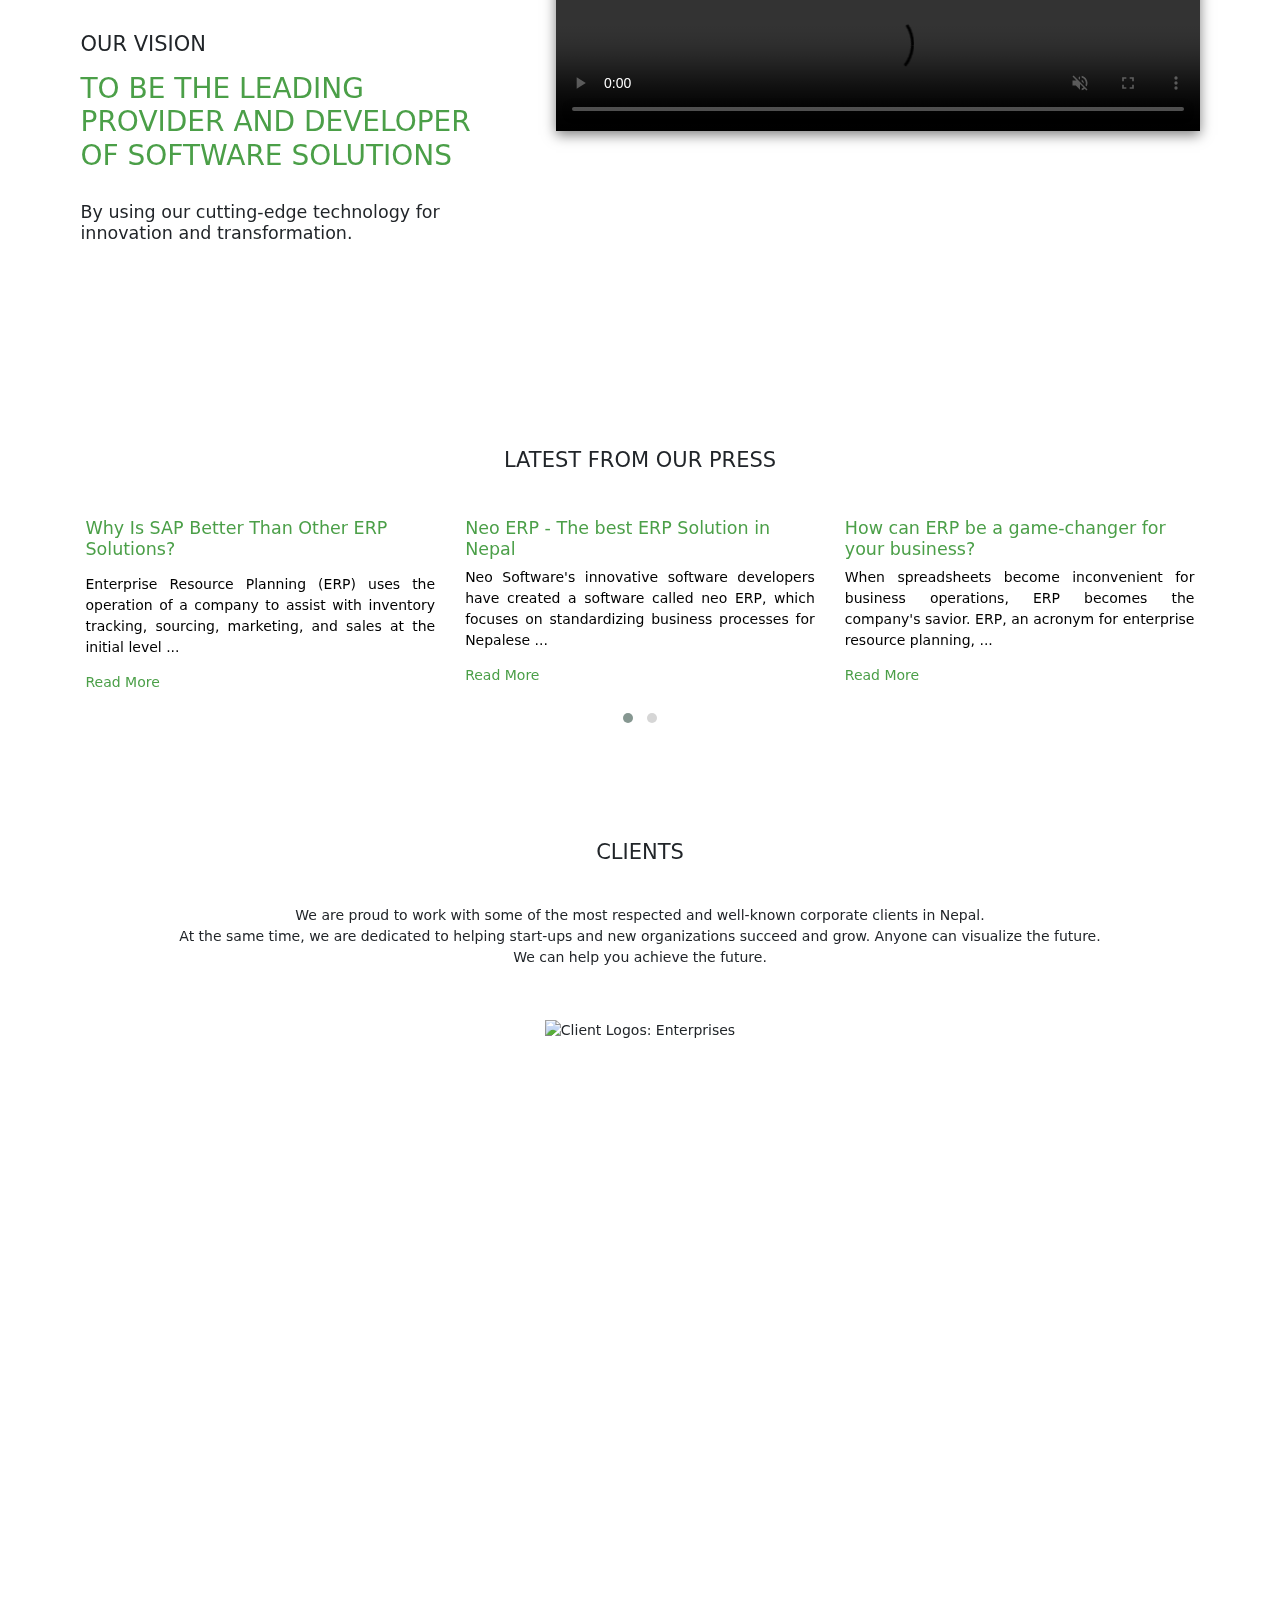
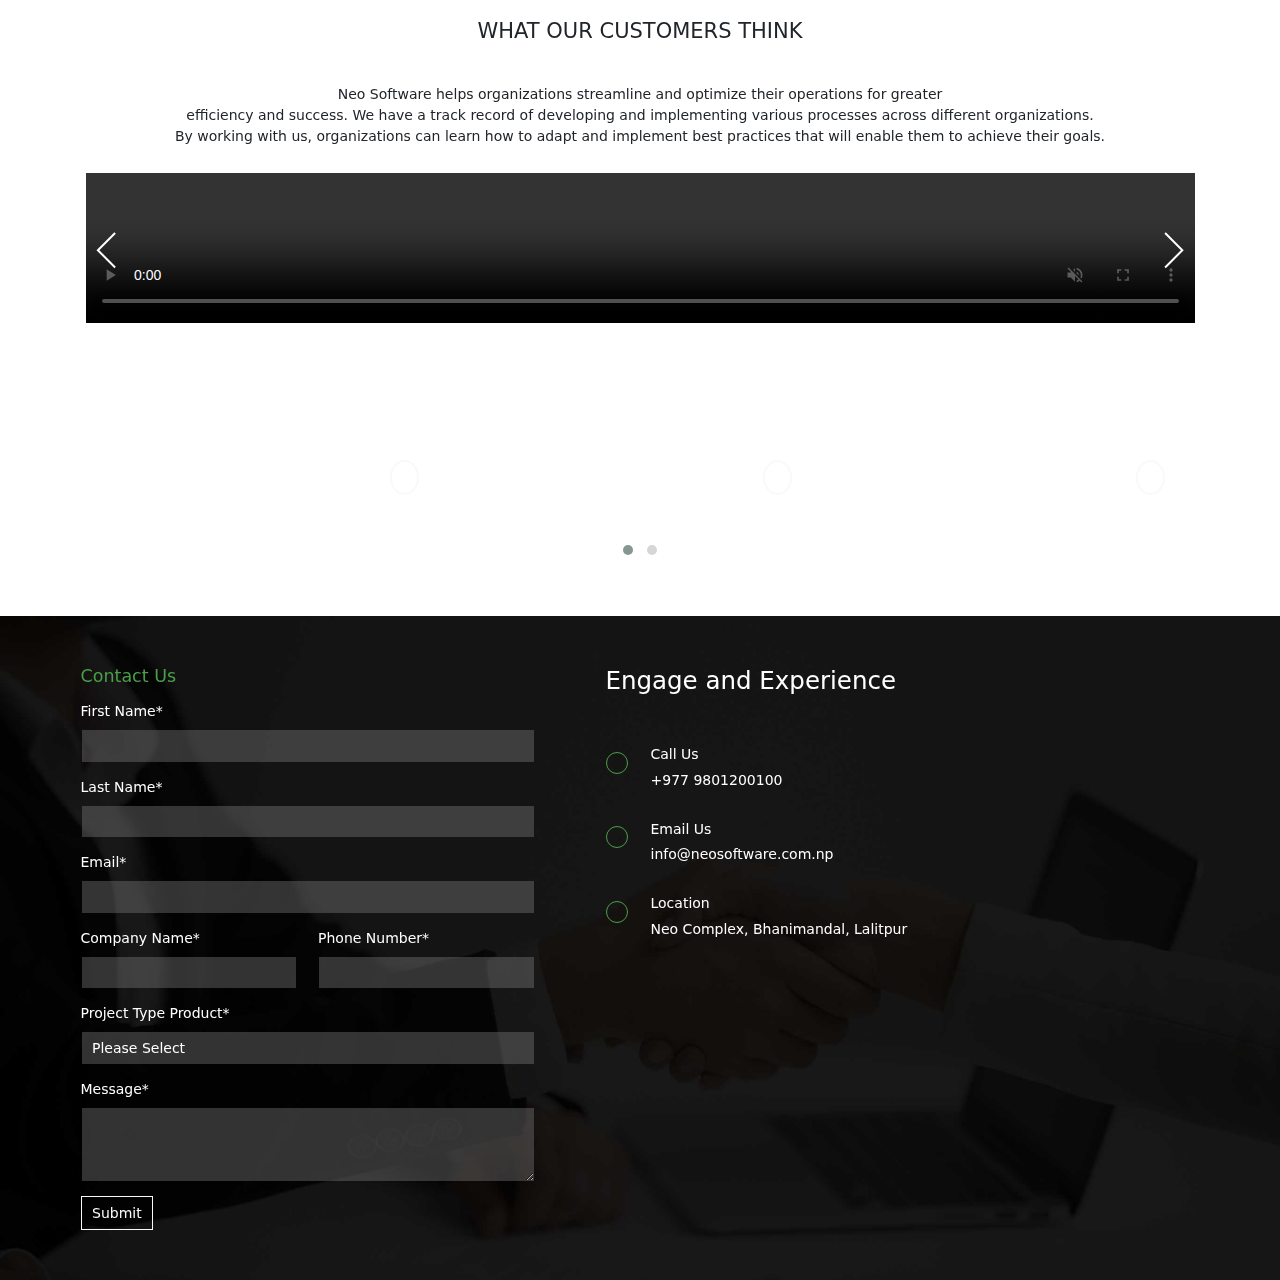
==== commit c5542afd: "adding git ignore file" ====
--- a/index.html
+++ b/index.html
@@ -1,51 +1,59 @@
 <!DOCTYPE html>
 <html lang="en">
-
-<head>
-    <meta charset="UTF-8">
-    <meta name="viewport" content="width=device-width, initial-scale=1.0">
-    <meta http-equiv="X-UA-Compatible" content="ie=edge">
+  <head>
+    <meta charset="UTF-8" />
+    <meta name="viewport" content="width=device-width, initial-scale=1.0" />
+    <meta http-equiv="X-UA-Compatible" content="ie=edge" />
     <title>NeoSoftware: Software Development Company In Nepal</title>
-    <link rel="icon" type="image/x-icon" href="./assets/images/favicon.png">
-    <meta name="description" content="Neo software offers ERP solutions, HRIS software, Payment services, CRM, and D&M solutions">
-    <meta name="keywords" content="ERP,HRIS,CRM,D&M">
-    <meta name="viewport" content="width=device-width, initial-scale=1">
-    <meta property="og:title" content="neo software: Software Development Company In Nepal" />
+    <link rel="icon" type="image/x-icon" href="./assets/images/favicon.png" />
+    <meta
+      name="description"
+      content="Neo software offers ERP solutions, HRIS software, Payment services, CRM, and D&M solutions" />
+    <meta name="keywords" content="ERP,HRIS,CRM,D&M" />
+    <meta name="viewport" content="width=device-width, initial-scale=1" />
+    <meta
+      property="og:title"
+      content="neo software: Software Development Company In Nepal" />
     <meta property="og:url" content="neosoftware og url" />
     <meta property="og:type" content="locale" />
-    <meta property="og:description" content="Neo software offers ERP solutions, HRIS software, Payment services, CRM, and D&M solutions" />
+    <meta
+      property="og:description"
+      content="Neo software offers ERP solutions, HRIS software, Payment services, CRM, and D&M solutions" />
     <meta property="og:locale" content="english" />
-    <link rel="stylesheet" href="assets/css/bootstrap.min.css">
-    <link rel="stylesheet" href="https://use.fontawesome.com/releases/v6.1.1/css/all.css">
-    <link rel="preconnect" href="https://fonts.googleapis.com">
-    <link rel="preconnect" href="https://fonts.gstatic.com" crossorigin>
-    <link href="https://fonts.googleapis.com/css2?family=Montserrat:ital,wght@0,200;0,400;0,600;0,700;0,800;1,400;1,700&family=Nunito+Sans:wght@400;600;700;800&family=Poppins:ital,wght@0,300;0,400;0,500;0,600;0,700;0,800;1,300;1,400;1,500&family=Quicksand:wght@300;400;500;600;700&display=swap"
-        rel="stylesheet">
-    <link rel="stylesheet" href="assets/css/animate.css">
-    <link rel="stylesheet" href="assets/css/owl.carousel.min.css">
-    <link rel="stylesheet" href="assets/css/owl.theme.default.min.css">
-    <link rel="stylesheet" href="assets/css/swiper-bundle.min.css">
-    <link rel="stylesheet" href="assets/css/style.css">
+    <link rel="stylesheet" href="assets/css/bootstrap.min.css" />
+    <link
+      rel="stylesheet"
+      href="https://use.fontawesome.com/releases/v6.1.1/css/all.css" />
+    <link rel="preconnect" href="https://fonts.googleapis.com" />
+    <link rel="preconnect" href="https://fonts.gstatic.com" crossorigin />
+    <link
+      href="https://fonts.googleapis.com/css2?family=Montserrat:ital,wght@0,200;0,400;0,600;0,700;0,800;1,400;1,700&family=Nunito+Sans:wght@400;600;700;800&family=Poppins:ital,wght@0,300;0,400;0,500;0,600;0,700;0,800;1,300;1,400;1,500&family=Quicksand:wght@300;400;500;600;700&display=swap"
+      rel="stylesheet" />
+    <link rel="stylesheet" href="assets/css/animate.css" />
+    <link rel="stylesheet" href="assets/css/owl.carousel.min.css" />
+    <link rel="stylesheet" href="assets/css/owl.theme.default.min.css" />
+    <link rel="stylesheet" href="assets/css/swiper-bundle.min.css" />
+    <link rel="stylesheet" href="assets/css/style.css" />
     <!-- Google tag (gtag.js) -->
 
-    <script async src="https://www.googletagmanager.com/gtag/js?id=G-27Z1L45G5K"></script>
+    <script
+      async
+      src="https://www.googletagmanager.com/gtag/js?id=G-27Z1L45G5K"></script>
 
     <script>
-        window.dataLayer = window.dataLayer || [];
+      window.dataLayer = window.dataLayer || [];
 
-        function gtag() {
-            dataLayer.push(arguments);
-        }
+      function gtag() {
+        dataLayer.push(arguments);
+      }
 
-        gtag('js', new Date());
+      gtag("js", new Date());
 
+      gtag("config", "G-27Z1L45G5K");
+    </script>
+  </head>
 
-
-        gtag('config', 'G-27Z1L45G5K');
-    </script>
-</head>
-
-<body>
+  <body>
     <!-- <div class="preload-overlay">
         <div class="overlayDoor"></div>
         <div class="overlayContent">
@@ -57,683 +65,1107 @@
     </div> -->
 
     <div class="page-wrapper index-wrapper">
-        <div class="topnav-wrapper">
-            <div class="container">
-                <div class="top-nav">
-                    <a class="navbar-brand" href="index.html">
-                        <img src="assets/images/logo.png" class="img-fluid" alt="Neosoftware logo">
+      <div class="topnav-wrapper">
+        <div class="container">
+          <div class="top-nav">
+            <a class="navbar-brand" href="index.html">
+              <img
+                src="assets/images/logo.png"
+                class="img-fluid"
+                alt="Neosoftware logo" />
+            </a>
+            <div class="nav-item-wrapper">
+              <a class="nav-item" href="./about.html">About Us</a>
+              <div class="dropdown-wrapper">
+                <button class="nav-item dropdown-btn">
+                  Products <i class="fa fa-chevron-down ms-2"></i>
+                </button>
+                <div class="dropdown-container">
+                  <ul>
+                    <li data-text="Neo ERP">
+                      <a href="./neo-erp.html" class="sub-nav-item">Neo ERP</a>
+                    </li>
+                    <li data-text="Neo HRM">
+                      <a href="./neo-hris.html" class="sub-nav-item">Neo HRM</a>
+                    </li>
+                    <li data-text="Neo D&M">
+                      <a href="./neo-d&m.html" class="sub-nav-item">Neo D&M</a>
+                    </li>
+                    <li data-text="Neo CRM">
+                      <a href="./neo-crm.html" class="sub-nav-item">Neo CRM</a>
+                    </li>
+                    <li data-text="Neo Pay">
+                      <a href="./neopay.html" class="sub-nav-item">Neo Pay</a>
+                    </li>
+                    <li data-text="Neo POS">
+                      <a href="./neo-pos.html" class="sub-nav-item">Neo POS</a>
+                    </li>
+                    <li data-text="Neo Biz">
+                      <a href="#" class="sub-nav-item">Neo Biz</a>
+                    </li>
+                    <li data-text="SAP on cloud">
+                      <a href="./sap-on-cloud.html" class="sub-nav-item"
+                        >SAP on cloud</a
+                      >
+                    </li>
+                    <li data-text="SAP Business One">
+                      <a
+                        href="https://sap.neosoftware.com.np/"
+                        class="sub-nav-item"
+                        >SAP Business One</a
+                      >
+                    </li>
+                  </ul>
+                </div>
+              </div>
+              <a class="nav-item" href="./career.html">Career</a>
+              <a class="nav-item" href="./blog.html">Blog</a>
+              <a class="nav-item" href="./contact.html">Contact</a>
+            </div>
+            <button class="menu-toggle float-right"></button>
+          </div>
+        </div>
+      </div>
+      <nav>
+        <ul class="menu">
+          <li>
+            <a href="./about.html">About Us</a>
+          </li>
+          <li class="nav-item dropdown-btn">
+            Product
+            <i class="fa fa-caret-down"></i>
+          </li>
+          <div class="dropdown-container">
+            <ul>
+              <li data-text="Neo ERP">
+                <a href="./neo-erp.html" class="sub-nav-item">Neo ERP</a>
+              </li>
+              <li data-text="Neo HRM">
+                <a href="./neo-hris.html" class="sub-nav-item">Neo HRM</a>
+              </li>
+              <li data-text="Neo D&M">
+                <a href="./neo-d&m.html" class="sub-nav-item">Neo D&M</a>
+              </li>
+              <li data-text="Neo CRM">
+                <a href="./neo-crm.html" class="sub-nav-item">Neo CRM</a>
+              </li>
+              <li data-text="Neo Pay">
+                <a href="./neopay.html" class="sub-nav-item">Neo Pay</a>
+              </li>
+              <li data-text="Neo POS">
+                <a href="./neo-pos.html" class="sub-nav-item">Neo POS</a>
+              </li>
+              <li data-text="Neo Biz">
+                <a href="#" class="sub-nav-item">Neo Biz</a>
+              </li>
+              <li data-text="SAP on cloud">
+                <a href="./sap-on-cloud.html" class="sub-nav-item"
+                  >SAP on cloud</a
+                >
+              </li>
+              <li data-text="SAP Business One">
+                <a href="https://sap.neosoftware.com.np/" class="sub-nav-item"
+                  >SAP Business One</a
+                >
+              </li>
+            </ul>
+          </div>
+          <li>
+            <a href="./career.html">Career</a>
+          </li>
+          <li>
+            <a href="./blog.html">Blog</a>
+          </li>
+          <li>
+            <a href="./contact.html">Contact</a>
+          </li>
+        </ul>
+      </nav>
+      <div class="container-wrapper">
+        <div id="particles-js"></div>
+        <section class="banner-wrapper index-banner sec-padd">
+          <div class="container">
+            <div class="row">
+              <div class="col-lg-5">
+                <div class="banner-content">
+                  <h1 class="page-title">
+                    Development, Implementation and Consulting company in NEPAL
+                  </h1>
+                  <h2 class="text-black">NeoSoftware</h2>
+                  <h3 class="text-black">The <span>DNA</span> of Business</h3>
+                  <p>
+                    A member of Golchha Organization established in 2002, the
+                    technology experts transforming our domain proficiency into
+                    productivity gains for our clients since 2002. We offer
+                    various ERP Solution options for you depending on your
+                    business requirement.
+                  </p>
+                  <a
+                    class="btn btn-primary btn-lg mt-4 wow animate__animated animate__pulse animate__delay-1s"
+                    href="./about.html"
+                    >Read More <i class="fa-solid fa-arrow-right ms-3"></i
+                  ></a>
+                </div>
+              </div>
+              <div class="col-lg-7">
+                <div class="banner-index-img">
+                  <div class="desktop-container">
+                    <img
+                      src="assets/images/laptop.png"
+                      class="img-fluid desktop-img"
+                      alt="Laptop showing Neosoftware products" />
+                    <div
+                      class="swiper swiper-container swiper-container-horizontal">
+                      <div class="swiper-wrapper">
+                        <div class="swiper-slide">
+                          <img
+                            src="assets/images/laptop screen 1.png"
+                            class="img-fluid"
+                            alt="Neosoftware products login page" />
+                        </div>
+                        <div class="swiper-slide">
+                          <img
+                            src="assets/images/laptop screen 2.png"
+                            class="img-fluid"
+                            alt="Neo HRM Dashboard and Interface" />
+                        </div>
+                        <div class="swiper-slide">
+                          <img
+                            src="assets/images/laptop screen 3.png"
+                            class="img-fluid"
+                            alt="Neo CMS User Interface" />
+                        </div>
+                      </div>
+                    </div>
+                  </div>
+                  <div class="mobile-container">
+                    <img
+                      src="assets/images/mobile-mockup1.png"
+                      class="img-fluid"
+                      alt="Smartphone showing Neo D&M" />
+                    <div
+                      class="swiper swiper-container swiper-container-vertical">
+                      <div class="swiper-wrapper">
+                        <div class="swiper-slide">
+                          <img
+                            src="assets/images/phone screen 1.png"
+                            class="img-fluid"
+                            alt="Neo D&M login" />
+                        </div>
+                        <div class="swiper-slide">
+                          <img
+                            src="assets/images/phone screen 2.png"
+                            class="img-fluid"
+                            alt="Neo D&M filter" />
+                        </div>
+                        <div class="swiper-slide">
+                          <img
+                            src="assets/images/phone screen 3.png"
+                            class="img-fluid"
+                            alt="Neo D&M dashboard" />
+                        </div>
+                        <div class="swiper-slide">
+                          <img
+                            src="assets/images/phone screen 4.png"
+                            class="img-fluid"
+                            alt="Neo D&M user interface" />
+                        </div>
+                        <div class="swiper-slide">
+                          <img
+                            src="assets/images/phone screen 5.png"
+                            class="img-fluid"
+                            alt="Neo D&M profile" />
+                        </div>
+                      </div>
+                    </div>
+                  </div>
+                </div>
+              </div>
+            </div>
+          </div>
+        </section>
+        <section class="business-solution-wrapper sec-padd">
+          <h3 class="main-title">Expertise</h3>
+          <div class="container">
+            <div class="row">
+              <div class="col-md-6">
+                <div class="business-solution-inner text-center">
+                  <img
+                    src="assets/images/consulting.png"
+                    class="img-fluid"
+                    alt="two people consulting vector" />
+                  <h4>Consulting</h4>
+                  <p>
+                    Neo Software is a company that provides a variety of
+                    services to help businesses in any industry implement and
+                    optimize their ERP systems. These services include needs
+                    assessment, process re-engineering, ongoing support and
+                    maintenance, upgrades and improvements, consulting and
+                    advisory services, and project management. With these
+                    services, Neo Software aims to help businesses streamline
+                    and optimize their operations through the use of ERP
+                    software, ensuring that the software is properly implemented
+                    and functioning effectively. We aim to help our customers
+                    move from fragmented, legacy systems to a more integrated,
+                    standard platform. Our consultants are committed to using
+                    the most current and effective processes in order to
+                    successfully implement these systems in our customers'
+                    organizations.
+                  </p>
+                </div>
+              </div>
+              <div class="col-md-6">
+                <div class="business-solution-inner text-center">
+                  <img
+                    src="assets/images/coding.png"
+                    class="img-fluid"
+                    alt="Software development vector" />
+                  <h4>Software Development</h4>
+                  <p>
+                    We wanted to introduce ourselves! We are one of the leading
+                    software development companies in Nepal. Our team members
+                    have been working together for over 20 years, and we have a
+                    long history of experience and expertise in software
+                    development and implementation. We've done more than 500+
+                    software development projects so far, and are proud to be
+                    counted among some of the best software development
+                    companies in Nepal. For the past 15 years, we have been
+                    working on various government projects and we have mastered
+                    the art of delivering quality work within a time frame.
+                    During this period, with our experience, expertise, and
+                    knowledge of software development, we are confident that our
+                    team will be able to provide any business house with the
+                    world-class service that they deserve.
+                  </p>
+                </div>
+              </div>
+
+              <div class="col-md-12">
+                <div class="text-center">
+                  <span class="title-border"></span>
+                  <h5 class="text-center mt-4">
+                    Let's talk how we can create an experience that resonates
+                    with your business.
+                  </h5>
+                  <a
+                    class="btn btn-primary mt-4 btn-lg wow animate__animated animate__pulse animate__delay-1s"
+                    href="#contactDiv"
+                    >Contact Us</a
+                  >
+                </div>
+              </div>
+            </div>
+          </div>
+        </section>
+        <section class="experties-wrapper sec-padd">
+          <h3 class="main-title">Products</h3>
+          <p class="text-center mb-4">
+            Our mission is to fuel our customer’s business growth <br />
+            digital transformation and software solutions. We offer various ERP
+            solutions <br />and their modules options for any corporate houses
+            and government entity depending on your business requirement.
+          </p>
+          <div class="container">
+            <div class="row">
+              <div class="col-lg-4 col-md-6">
+                <div
+                  class="distribution-card flip-card wow animate__animated animate__slideInUp">
+                  <div class="flip-card-inner">
+                    <div class="flip-card-front">
+                      <img
+                        src="./assets/images/logos/neo-erp-icon.png"
+                        class="img-fluid"
+                        alt="Neo ERP logo" />
+                      <p>
+                        <b>Neo ERP</b> is a business management tool that
+                        handles all your business processes like Finances/
+                        Accounting, Inventory and procurement, production
+                        process, Sales Chain cycle, Sales force Management,
+                        HRIS, CRM and many more. Our ERP software integrates
+                        these various functions into one complete system to
+                        streamline processes and information across the entire
+                        organization to give you a real time insight of your
+                        business and complete organization health.
+                      </p>
+                      <a href="#"
+                        >Explore Services <i class="fa-solid fa-arrow-right"></i
+                      ></a>
+                    </div>
+                    <div class="flip-card-back card-back1">
+                      <div class="flip-card-back-inner">
+                        <h5 class="mb-3">Neo ERP</h5>
+                        <ul>
+                          <li>Business Intelligence</li>
+                          <li>Financial management</li>
+                          <li>Security & Administration</li>
+                          <li>Procurement</li>
+                          <li>Inventory Management</li>
+                        </ul>
+                        <a
+                          href="neo-erp.html"
+                          class="btn btn-outline-primary mt-3"
+                          >Learn More</a
+                        >
+                      </div>
+                    </div>
+                  </div>
+                </div>
+              </div>
+              <div class="col-lg-4 col-md-6">
+                <div
+                  class="experties-card flip-card wow animate__animated animate__slideInUp">
+                  <div class="flip-card-inner">
+                    <div class="flip-card-front">
+                      <img
+                        src="./assets/images/logos/neo-hrm-icon.png"
+                        class="img-fluid"
+                        alt="Neo HRM logo" />
+                      <p>
+                        <b>Neo HRM</b> is a world-class Human resource
+                        management software (HR Software) that offers everything
+                        you and your organization need to manage internal HR
+                        functions. From employee data management to payroll,
+                        recruitment, benefits, training, talent management,
+                        employee engagement, and employee attendance.
+                      </p>
+                      <a href="#"
+                        >Explore Services <i class="fa-solid fa-arrow-right"></i
+                      ></a>
+                    </div>
+                    <div class="flip-card-back card-back2">
+                      <div class="flip-card-back-inner">
+                        <h5 class="mb-3">Neo HRM</h5>
+                        <ul>
+                          <li>Multi companies / branches support</li>
+                          <li>Unlimited user addition</li>
+                          <li>Dynamic Definitions</li>
+                          <li>Custom Reports</li>
+                          <li>Real time attendance</li>
+                          <li>Multiple Device Support</li>
+                        </ul>
+                        <a
+                          href="neo-hris.html"
+                          class="btn btn-outline-primary mt-3"
+                          >Learn More</a
+                        >
+                      </div>
+                    </div>
+                  </div>
+                </div>
+              </div>
+              <div class="col-lg-4 col-md-6">
+                <div
+                  class="experties-card flip-card wow animate__animated animate__slideInUp">
+                  <div class="flip-card-inner">
+                    <div class="flip-card-front">
+                      <img
+                        src="./assets/images/logos/neo-d&m-icon.png"
+                        class="img-fluid"
+                        alt="Neo D&M logo" />
+                      <p>
+                        <b>Neo D&M</b> (Neo Distribution & Marketing) accelerate
+                        sales with real-time business intelligence. It has
+                        helped more than 10+ companies to automate their
+                        end-to-end sales and distribution. Neo D&M helps brands
+                        digitalize their channels, sales force and
+                        retailers/distributors. Then helps these businesses to
+                        optimize their route to market with insights using our
+                        proprietary analytics engine. This technology helps with
+                        cutting edge features like real time image recognition
+                        and software intelligence in real time.
+                      </p>
+                      <a href="#"
+                        >Explore Services <i class="fa-solid fa-arrow-right"></i
+                      ></a>
+                    </div>
+                    <div class="flip-card-back card-back3">
+                      <div class="flip-card-back-inner">
+                        <h5 class="mb-3">Neo D&M</h5>
+                        <ul>
+                          <li>"Real Time" system</li>
+                          <li>monitoring physical distribution</li>
+                          <li>Multi-lager sales channel management</li>
+                          <li>Advanced data visualization</li>
+                          <li>Marketing Efficiency management</li>
+                        </ul>
+                        <a
+                          href="neo-d&m.html"
+                          class="btn btn-outline-primary mt-3"
+                          >Learn More</a
+                        >
+                      </div>
+                    </div>
+                  </div>
+                </div>
+              </div>
+              <div class="col-lg-4 col-md-6">
+                <div
+                  class="experties-card flip-card wow animate__animated animate__slideInUp">
+                  <div class="flip-card-inner">
+                    <div class="flip-card-front">
+                      <img
+                        src="./assets/images/logos/neo-crm-icon.png"
+                        class="img-fluid"
+                        alt="Neo CRM logo" />
+                      <p>
+                        <b>Neo CRM</b> (Neo customer relationship management
+                        software) is a powerful tool that helps businesses
+                        organize and manage their customer relationships on a
+                        centralized and easy-to-use platform. By tracking leads
+                        and building a full database of customer activity,
+                        businesses have clear insight into where they stand with
+                        each customer in the buying process. This makes it easy
+                        to optimize and personalize your campaigns which leads
+                        to more powerful and impactful work from your teams.
+                      </p>
+                      <a href="#"
+                        >Explore Services <i class="fa-solid fa-arrow-right"></i
+                      ></a>
+                    </div>
+                    <div class="flip-card-back card-back4">
+                      <div class="flip-card-back-inner">
+                        <h5 class="mb-3">Neo CRM</h5>
+                        <ul>
+                          <li>Lead Management</li>
+                          <li>Digital Pipeline</li>
+                          <li>Customer management</li>
+                          <li>Email management</li>
+                          <li>Improved Customer response time</li>
+                        </ul>
+                        <a
+                          href="neo-crm.html"
+                          class="btn btn-outline-primary mt-3"
+                          >Learn More</a
+                        >
+                      </div>
+                    </div>
+                  </div>
+                </div>
+              </div>
+              <div class="col-lg-4 col-md-6">
+                <div
+                  class="experties-card flip-card wow animate__animated animate__slideInUp">
+                  <div class="flip-card-inner">
+                    <div class="flip-card-front">
+                      <img
+                        src="./assets/images/logos/neo-pay-icon.png"
+                        class="img-fluid"
+                        alt="Neo Pay logo" />
+                      <p>
+                        <b>Neo Pay</b> is a tool that automates and digitalizes
+                        real-time incoming and outgoing payments for businesses.
+                        It acts as a mediator for payment gateways and serves as
+                        a central component for managing payment transactions.
+                        Additionally, Neo Pay acts as an authorization switch
+                        for routing transactions. Any incoming or outgoing
+                        payment transactions processed through Neo Pay will be
+                        reflected in the enterprise resource planning (ERP)
+                        software and will be recorded for reference or analysis.
+                      </p>
+                      <a href="#"
+                        >Explore Services <i class="fa-solid fa-arrow-right"></i
+                      ></a>
+                    </div>
+                    <div class="flip-card-back card-back5">
+                      <div class="flip-card-back-inner">
+                        <h5 class="mb-3">Neo Pay</h5>
+                        <ul>
+                          <li>Government tax payment</li>
+                          <li>Direct pay to Employee salaries</li>
+                          <li>
+                            Access to both real time and Non Real time
+                            transaction
+                          </li>
+                          <li>
+                            automated payment receipts to vendor from Email, SMS
+                          </li>
+                          <li>Accessibility to swap funds</li>
+                        </ul>
+                        <a
+                          href="neopay.html"
+                          class="btn btn-outline-primary mt-3"
+                          >Learn More</a
+                        >
+                      </div>
+                    </div>
+                  </div>
+                </div>
+              </div>
+              <div class="col-lg-4 col-md-6">
+                <div
+                  class="experties-card flip-card wow animate__animated animate__slideInUp">
+                  <div class="flip-card-inner">
+                    <div class="flip-card-front">
+                      <img
+                        src="./assets/images/logos/neo-pos-icon.png"
+                        class="img-fluid"
+                        alt="Neo POS logo" />
+                      <p>
+                        <b>Neo POS </b>is a point-of-sale solution for retailers
+                        and businesses of all sizes. It is compatible with many
+                        brand-name POS peripherals and can be integrated with
+                        any software to assist with retail accounting. It also
+                        has built-in inventory management features for tracking
+                        product inventory and automating the stock reordering
+                        process. The customer management module provides tools
+                        for tracking and maintaining a customer base.
+                      </p>
+                      <a href="#"
+                        >Explore Services <i class="fa-solid fa-arrow-right"></i
+                      ></a>
+                    </div>
+                    <div class="flip-card-back card-back6">
+                      <div class="flip-card-back-inner">
+                        <h5 class="mb-3">Neo POS</h5>
+                        <ul>
+                          <li>Accept chip-enabled credit and debit cards</li>
+                          <li>No Hardware Proprietary</li>
+                          <li>No hidden fees</li>
+                          <li>Customer Management</li>
+                          <li>Inventory Management</li>
+                          <li>Sales Reporting aiding</li>
+                        </ul>
+                        <a
+                          href="neo-pos.html"
+                          class="btn btn-outline-primary mt-3"
+                          >Learn More</a
+                        >
+                      </div>
+                    </div>
+                  </div>
+                </div>
+              </div>
+              <div class="col-lg-4 col-md-6">
+                <div
+                  class="experties-card flip-card wow animate__animated animate__slideInUp">
+                  <div class="flip-card-inner">
+                    <div class="flip-card-front">
+                      <img
+                        src="./assets/images/logos/neo biz icon.png"
+                        class="img-fluid"
+                        alt="Neo Biz logo" />
+                      <p>
+                        <b>Neo Biz</b> is a business intelligence web-based
+                        enterprise resource planning (ERP) application that
+                        centralizes and integrates the process of small and
+                        medium-sized businesses. It provides optimization and
+                        accessibility for all interdepartmental functions,
+                        including basic accounting, advanced procurement,
+                        inventory management, and sales. It is suitable for
+                        various types of businesses, pharmaceutical
+                        companies,electronic shops, (FMCG) trading companies,
+                        petrol pumps, hardware shops,& more.
+                      </p>
+                      <a href="#"
+                        >Explore Services <i class="fa-solid fa-arrow-right"></i
+                      ></a>
+                    </div>
+                    <div class="flip-card-back card-back7">
+                      <div class="flip-card-back-inner">
+                        <h5 class="mb-3">Neo Biz</h5>
+                        <ul>
+                          <li>Create a Purchase Order by dealer</li>
+                          <li>Ageing Report visibility to dealer</li>
+                          <li>Party ledger report</li>
+                          <li>Purchase Report</li>
+                          <li>Purchase Bill</li>
+                        </ul>
+                        <a href="#" class="btn btn-outline-primary mt-3"
+                          >Learn More</a
+                        >
+                      </div>
+                    </div>
+                  </div>
+                </div>
+              </div>
+              <div class="col-lg-4 col-md-6">
+                <div
+                  class="experties-card flip-card wow animate__animated animate__slideInUp">
+                  <div class="flip-card-inner">
+                    <div class="flip-card-front">
+                      <img
+                        src="./assets/images/logos/Sap-business-one.png"
+                        class="img-fluid"
+                        alt="SAP Business One logo" />
+                      <p>
+                        <b>SAP Business One</b> or SAP B1, is an enterprise
+                        resource planning (ERP) solution designed specifically
+                        for small and medium-sized enterprises (SMEs). It helps
+                        these businesses manage their daily operations by
+                        providing a range of functional modules for customer
+                        relationship management, finance, production management,
+                        reporting and analytics, warehousing and inventory
+                        management, purchasing and procurement, billing and
+                        invoicing, and human resources.
+                      </p>
+                      <a href="#"
+                        >Explore Services <i class="fa-solid fa-arrow-right"></i
+                      ></a>
+                    </div>
+                    <div class="flip-card-back card-back9">
+                      <div class="flip-card-back-inner">
+                        <h5 class="mb-3">SAP Business One</h5>
+                        <ul>
+                          <li>Low total cost of ownership</li>
+                          <li>28 languages</li>
+                          <li>Comprehensive</li>
+                          <li>tailored to your needs</li>
+                          <li>Powerful enough to help your business grow</li>
+                          <li>Quick and easy to implement</li>
+                        </ul>
+                        <a
+                          href="https://sap.neosoftware.com.np/"
+                          class="btn btn-outline-primary mt-3"
+                          >Learn More</a
+                        >
+                      </div>
+                    </div>
+                  </div>
+                </div>
+              </div>
+              <div class="col-lg-4 col-md-6">
+                <div
+                  class="experties-card flip-card wow animate__animated animate__slideInUp">
+                  <div class="flip-card-inner">
+                    <div class="flip-card-front">
+                      <img
+                        src="./assets/images/logos/Sap-business-one-cloud.png"
+                        class="img-fluid"
+                        alt="SAP Business One on cloud logo" />
+                      <p>
+                        <b>SAP Business One on cloud</b> (PMC) which also called
+                        partner managed cloud is a single, affordable solution
+                        for managing all aspects of a small business, including
+                        accounting and financials, purchasing, inventory, sales,
+                        customer relationships, reporting and analytics. Neo
+                        software has partnered with a local cloud service
+                        provider to offer SAP Business One as a locally run
+                        cloud solution. The subscription-based pricing model is
+                        flexible and low-cost making it an affordable option
+                        with no upfront capital expenditure (capex) required.
+                      </p>
+                      <a href="#"
+                        >Explore Services <i class="fa-solid fa-arrow-right"></i
+                      ></a>
+                    </div>
+                    <div class="flip-card-back card-back8">
+                      <div class="flip-card-back-inner">
+                        <h5 class="mb-3">SAP on cloud</h5>
+                        <ul>
+                          <li>IRD Approved Billing</li>
+                          <li>Freedom for third party software integration</li>
+                          <li>
+                            Enjoy low-risk and low Total Cost of Ownership
+                          </li>
+                          <li>Data Safety</li>
+                        </ul>
+                        <a href="#" class="btn btn-outline-primary mt-3"
+                          >Learn More</a
+                        >
+                      </div>
+                    </div>
+                  </div>
+                </div>
+              </div>
+            </div>
+          </div>
+        </section>
+        <section class="video-wrapper sec-padd">
+          <div class="container">
+            <div class="row">
+              <div class="col-lg-5">
+                <div class="video-content sec-padd">
+                  <div>
+                    <h3 class="main-title mb-3">Our Vision</h3>
+                    <h4>
+                      To be the leading provider and developer of software
+                      solutions
+                    </h4>
+                    <h5>
+                      By using our cutting-edge technology for innovation and
+                      transformation.
+                    </h5>
+                  </div>
+                </div>
+              </div>
+              <div class="col-lg-7">
+                <div class="video-inner">
+                  <video
+                    width="100%"
+                    height="auto"
+                    controls=""
+                    loop=""
+                    autoplay=""
+                    muted=""
+                    title="Neosoftware vision">
+                    <source
+                      src="./assets/images/01_neosoftware_video_2021.mp4"
+                      type="video/mp4" />
+                  </video>
+                </div>
+              </div>
+            </div>
+          </div>
+        </section>
+        <hr
+          class="green-border border-up wow animate__animated animate__fadeInRight" />
+        <section class="blog-wrapper sec-padd">
+          <h3 class="main-title">Latest From Our Press</h3>
+          <div class="container">
+            <div class="row">
+              <div class="col-md-12">
+                <div class="owl-carousel owl-theme blog-carousel">
+                  <div class="item">
+                    <h5 class="mb-3 text-primary">
+                      Why Is SAP Better Than Other ERP Solutions?
+                    </h5>
+                    <p class="text-black">
+                      Enterprise Resource Planning (ERP) uses the operation of a
+                      company to assist with inventory tracking, sourcing,
+                      marketing, and sales at the initial level ...
+                    </p>
+                    <a
+                      href="./blog-details/why-is-sap-better-than-other-erp-solutions-.html"
+                      >Read More <i class="fa-solid fa-arrow-right"></i
+                    ></a>
+                  </div>
+                  <div class="item">
+                    <h5 class="text-primary">
+                      Neo ERP - The best ERP Solution in Nepal
+                    </h5>
+                    <p class="text-black">
+                      Neo Software's innovative software developers have created
+                      a software called neo ERP, which focuses on standardizing
+                      business processes for Nepalese ...
+                    </p>
+                    <a
+                      href="./blog-details/neo-erp--the-best-erp-solution-in-nepal.html"
+                      >Read More <i class="fa-solid fa-arrow-right"></i
+                    ></a>
+                  </div>
+                  <div class="item">
+                    <h5 class="text-primary">
+                      How can ERP be a game-changer for your business?
+                    </h5>
+                    <p class="text-black">
+                      When spreadsheets become inconvenient for business
+                      operations, ERP becomes the company's savior. ERP, an
+                      acronym for enterprise resource planning, ...
+                    </p>
+                    <a
+                      href="./blog-details/how-can-erp-be-a-game-changer-for-your-business-.html"
+                      >Read More <i class="fa-solid fa-arrow-right"></i
+                    ></a>
+                  </div>
+                  <div class="item">
+                    <h5 class="text-primary">
+                      Why Is SAP Better Than Other ERP Solutions?
+                    </h5>
+                    <p class="text-black">
+                      Enterprise Resource Planning (ERP) uses the operation of a
+                      company to assist with inventory tracking, sourcing,
+                      marketing, and sales at the initial level ...
+                    </p>
+                    <a
+                      href="./blog-details/why-is-sap-better-than-other-erp-solutions-.html"
+                      >Read More <i class="fa-solid fa-arrow-right"></i
+                    ></a>
+                  </div>
+                  <div class="item">
+                    <h5 class="text-primary">
+                      Neo ERP - The best ERP Solution in Nepal
+                    </h5>
+                    <p class="text-black">
+                      Neo Software's innovative software developers have created
+                      a software called neo ERP, which focuses on standardizing
+                      business processes for Nepalese ...
+                    </p>
+                    <a
+                      href="./blog-details/neo-erp--the-best-erp-solution-in-nepal.html"
+                      >Read More <i class="fa-solid fa-arrow-right"></i
+                    ></a>
+                  </div>
+                  <div class="item">
+                    <h5 class="text-primary">
+                      How can ERP be a game-changer for your business?
+                    </h5>
+                    <p class="text-black">
+                      When spreadsheets become inconvenient for business
+                      operations, ERP becomes the company's savior. ERP, an
+                      acronym for enterprise resource planning, ...
+                    </p>
+                    <a
+                      href="./blog-details/how-can-erp-be-a-game-changer-for-your-business-.html"
+                      >Read More <i class="fa-solid fa-arrow-right"></i
+                    ></a>
+                  </div>
+                </div>
+              </div>
+            </div>
+          </div>
+        </section>
+        <hr
+          class="green-border border-down wow animate__animated animate__fadeInLeft" />
+        <section class="client-wrapper sec-padd">
+          <h3 class="main-title">CLIENTS</h3>
+          <p class="text-center mb-4">
+            We are proud to work with some of the most respected and well-known
+            corporate clients in Nepal.<br />
+            At the same time, we are dedicated to helping start-ups and new
+            organizations succeed and grow. Anyone can visualize the future.<br />
+            We can help you achieve the future.
+          </p>
+          <div class="container">
+            <div class="row">
+              <div
+                class="swiper swiper-container swiper-container-vertical swiper-logo">
+                <div class="swiper-wrapper">
+                  <div class="swiper-slide">
+                    <img
+                      src="assets/images/client/client 1.JPG"
+                      class="img-fluid"
+                      alt="Client Logos: Enterprises" />
+                  </div>
+                  <div class="swiper-slide">
+                    <img
+                      src="assets/images/client/client 2.jpg"
+                      class="img-fluid"
+                      alt="Client Logos: Manufacture" />
+                  </div>
+                  <div class="swiper-slide">
+                    <img
+                      src="assets/images/client/client 3.JPG"
+                      class="img-fluid"
+                      alt="Client Logos: Food, Beverage, Trading" />
+                  </div>
+                  <div class="swiper-slide">
+                    <img
+                      src="assets/images/client/client 4.JPG"
+                      class="img-fluid"
+                      alt="Client Logos: Hospitality" />
+                  </div>
+                </div>
+                <div class="swiper-pagination"></div>
+              </div>
+            </div>
+          </div>
+        </section>
+        <section class="testimonial-wrapper sec-padd">
+          <h3 class="main-title">What our customers think</h3>
+          <p class="text-center mb-4">
+            Neo Software helps organizations streamline and optimize their
+            operations for greater <br />
+            efficiency and success. We have a track record of developing and
+            implementing various processes across different organizations.
+            <br />
+            By working with us, organizations can learn how to adapt and
+            implement best practices that will enable them to achieve their
+            goals.
+          </p>
+          <div class="container">
+            <div>
+              <div id="sync1" class="owl-carousel owl-theme">
+                <div class="item">
+                  <video controls autoplay muted>
+                    <source
+                      src="./assets/images/client/JGi final testtimonials.mp4"
+                      type="video/mp4" />
+                    Your browser does not support HTML video.
+                  </video>
+                </div>
+                <div class="item">
+                  <video controls autoplay muted>
+                    <source
+                      src="./assets/images/client/second testimonial.mp4"
+                      type="video/mp4" />
+                    Your browser does not support HTML video.
+                  </video>
+                </div>
+                <div class="item">
+                  <video controls autoplay muted>
+                    <source
+                      src="./assets/images/client/JGi final testtimonials.mp4"
+                      type="video/mp4" />
+                    Your browser does not support HTML video.
+                  </video>
+                </div>
+                <div class="item">
+                  <video controls autoplay muted>
+                    <source
+                      src="./assets/images/client/second testimonial.mp4"
+                      type="video/mp4" />
+                    Your browser does not support HTML video.
+                  </video>
+                </div>
+              </div>
+
+              <div id="sync2" class="owl-carousel owl-theme">
+                <div class="item hove-effect">
+                  <video muted>
+                    <source
+                      src="./assets/images/client/JGi final testtimonials.mp4"
+                      type="video/mp4" />
+                    Your browser does not support HTML video.
+                  </video>
+                  <div class="overlay"></div>
+                  <div class="hover-title">
+                    <h6 class="m-0">Niraj Subedi</h6>
+                    <p class="m-0"><small>CFO, JGI Nepal</small></p>
+                  </div>
+                  <div class="hover-btn">
+                    <a href="#" class="btn btn-outline-light">
+                      <i class="fa-solid fa-play"></i>
                     </a>
-                    <div class="nav-item-wrapper">
-                        <a class="nav-item" href="./about.html">About Us</a>
-                        <div class="dropdown-wrapper">
-                            <button class="nav-item dropdown-btn">Products <i class="fa fa-chevron-down ms-2"></i></button>
-                            <div class="dropdown-container">
-                                <ul>
-                                    <li data-text="Neo ERP"><a href="./neo-erp.html" class="sub-nav-item">Neo ERP</a></li>
-                                    <li data-text="Neo HRM"><a href="./neo-hris.html" class="sub-nav-item">Neo HRM</a></li>
-                                    <li data-text="Neo D&M"><a href="./neo-d&m.html" class="sub-nav-item">Neo D&M</a></li>
-                                    <li data-text="Neo CRM"><a href="./neo-crm.html" class="sub-nav-item">Neo CRM</a></li>
-                                    <li data-text="Neo Pay"><a href="./neopay.html" class="sub-nav-item">Neo Pay</a></li>
-                                    <li data-text="Neo POS"><a href="./neo-pos.html" class="sub-nav-item">Neo POS</a></li>
-                                    <li data-text="Neo Biz"><a href="#" class="sub-nav-item">Neo Biz</a></li>
-                                    <li data-text="SAP on cloud"><a href="./sap-on-cloud.html" class="sub-nav-item">SAP on cloud</a></li>
-                                    <li data-text="SAP Business One"><a href="https://sap.neosoftware.com.np/" class="sub-nav-item">SAP Business One</a></li>
-                                </ul>
-                            </div>
+                  </div>
+                </div>
+                <div class="item hove-effect">
+                  <video muted>
+                    <source
+                      src="./assets/images/client/second testimonial.mp4"
+                      type="video/mp4" />
+                    Your browser does not support HTML video.
+                  </video>
+                  <div class="overlay"></div>
+                  <div class="hover-title">
+                    <h6 class="m-0">Piyous Ghiraiya</h6>
+                    <p class="m-0"><small>CFO, IMS Group</small></p>
+                  </div>
+                  <div class="hover-btn">
+                    <a href="#" class="btn btn-outline-light">
+                      <i class="fa-solid fa-play"></i>
+                    </a>
+                  </div>
+                </div>
+                <div class="item hove-effect">
+                  <video muted>
+                    <source
+                      src="./assets/images/client/JGi final testtimonials.mp4"
+                      type="video/mp4" />
+                    Your browser does not support HTML video.
+                  </video>
+                  <div class="overlay"></div>
+                  <div class="hover-title">
+                    <h6 class="m-0">Niraj Subedi</h6>
+                    <p class="m-0"><small>CFO, JGI Nepal</small></p>
+                  </div>
+                  <div class="hover-btn">
+                    <a href="#" class="btn btn-outline-light">
+                      <i class="fa-solid fa-play"></i>
+                    </a>
+                  </div>
+                </div>
+                <div class="item hove-effect">
+                  <video muted>
+                    <source
+                      src="./assets/images/client/second testimonial.mp4"
+                      type="video/mp4" />
+                    Your browser does not support HTML video.
+                  </video>
+                  <div class="overlay"></div>
+                  <div class="hover-title">
+                    <h6 class="m-0">Alexender Will</h6>
+                    <p class="m-0"><small>CEO, Bottlers Nepal</small></p>
+                  </div>
+                  <div class="hover-btn">
+                    <a href="#" class="btn btn-outline-light">
+                      <i class="fa-solid fa-play"></i>
+                    </a>
+                  </div>
+                </div>
+              </div>
+            </div>
+          </div>
+        </section>
+        <section class="footer-section sec-padd" id="contactDiv">
+          <div class="container">
+            <div class="row">
+              <div class="col-md-5">
+                <div class="form-wrapper">
+                  <h5 class="mb-3">Contact Us</h5>
+                  <div class="contact-form">
+                    <form>
+                      <div class="form-group mb-3">
+                        <label class="form-label">First Name*</label>
+                        <input type="text" class="form-control" />
+                      </div>
+                      <div class="form-group mb-3">
+                        <label class="form-label">Last Name*</label>
+                        <input type="text" class="form-control" />
+                      </div>
+                      <div class="form-group mb-3">
+                        <label class="form-label">Email*</label>
+                        <input type="email" class="form-control" />
+                      </div>
+                      <div class="row">
+                        <div class="form-group mb-3 col-md-6">
+                          <label class="form-label">Company Name*</label>
+                          <input type="text" class="form-control" />
                         </div>
-                        <a class="nav-item" href="./career.html">Career</a>
-                        <a class="nav-item" href="./blog.html">Blog</a>
-                        <a class="nav-item" href="./contact.html">Contact</a>
-                    </div>
-                    <button class="menu-toggle float-right"></button>
-                </div>
+                        <div class="form-group mb-3 col-md-6">
+                          <label class="form-label">Phone Number*</label>
+                          <input type="text" class="form-control" />
+                        </div>
+                      </div>
+                      <div class="form-group mb-3">
+                        <label class="form-label">Project Type Product*</label>
+                        <select class="form-control">
+                          <option selected>Please Select</option>
+                          <option>...</option>
+                        </select>
+                      </div>
+                      <div class="form-group mb-3">
+                        <label class="form-label">Message*</label>
+                        <textarea class="form-control" rows="3"></textarea>
+                      </div>
+                      <button type="submit" class="btn btn-outline-light">
+                        Submit
+                      </button>
+                    </form>
+                  </div>
+                </div>
+              </div>
+              <div class="col-md-6">
+                <div class="contact-content-wrapper">
+                  <h3>Engage and Experience</h3>
+                  <div class="contact-inner-content">
+                    <div class="contact-item">
+                      <i class="fa-solid fa-phone"></i>
+                      <div class="contact-item-inner">
+                        <h6>Call Us</h6>
+                        <a href="tel:+977 9801200100">
+                          <p>+977 9801200100</p>
+                        </a>
+                      </div>
+                    </div>
+                    <div class="contact-item">
+                      <i class="fa-solid fa-envelope"></i>
+                      <div class="contact-item-inner">
+                        <h6>Email Us</h6>
+                        <a href="mailto:info@neosoftware.com.np">
+                          <p>info@neosoftware.com.np</p>
+                        </a>
+                      </div>
+                    </div>
+                    <div class="contact-item">
+                      <i class="fa-solid fa-location-dot"></i>
+                      <div class="contact-item-inner">
+                        <h6>Location</h6>
+                        <a href="https://goo.gl/maps/vMiiW5PFnRm7jYtp7">
+                          <p>Neo Complex, Bhanimandal, Lalitpur</p>
+                        </a>
+                      </div>
+                    </div>
+                  </div>
+                </div>
+              </div>
             </div>
-        </div>
-        <nav>
-            <ul class="menu">
-                <li>
-                    <a href="./about.html">About Us</a>
-                </li>
-                <li class="nav-item dropdown-btn">Product
-                    <i class="fa fa-caret-down"></i>
-                </li>
-                <div class="dropdown-container">
-                    <ul>
-                        <li data-text="Neo ERP"><a href="./neo-erp.html" class="sub-nav-item">Neo ERP</a></li>
-                        <li data-text="Neo HRM"><a href="./neo-hris.html" class="sub-nav-item">Neo HRM</a></li>
-                        <li data-text="Neo D&M"><a href="./neo-d&m.html" class="sub-nav-item">Neo D&M</a></li>
-                        <li data-text="Neo CRM"><a href="./neo-crm.html" class="sub-nav-item">Neo CRM</a></li>
-                        <li data-text="Neo Pay"><a href="./neopay.html" class="sub-nav-item">Neo Pay</a></li>
-                        <li data-text="Neo POS"><a href="./neo-pos.html" class="sub-nav-item">Neo POS</a></li>
-                        <li data-text="Neo Biz"><a href="#" class="sub-nav-item">Neo Biz</a></li>
-                        <li data-text="SAP on cloud"><a href="./sap-on-cloud.html" class="sub-nav-item">SAP on cloud</a></li>
-                        <li data-text="SAP Business One"><a href="https://sap.neosoftware.com.np/" class="sub-nav-item">SAP Business One</a></li>
-                    </ul>
-                </div>
-                <li>
-                    <a href="./career.html">Career</a>
-                </li>
-                <li>
-                    <a href="./blog.html">Blog</a>
-                </li>
-                <li>
-                    <a href="./contact.html">Contact</a>
-                </li>
-            </ul>
-        </nav>
-        <div class="container-wrapper">
-            <div id="particles-js"></div>
-            <section class="banner-wrapper index-banner sec-padd">
-                <div class="container">
-                    <div class="row">
-                        <div class="col-lg-5">
-                            <div class="banner-content ">
-                                <h1 class="page-title ">Development, Implementation and Consulting company in NEPAL
-                                </h1>
-                                <h2 class="text-black">NeoSoftware</h2>
-                                <h3 class="text-black">The <span>DNA</span> of Business</h3>
-                                <p>A member of Golchha Organization established in 2002, the technology experts transforming our domain proficiency into productivity gains for our clients since 2002. We offer various ERP Solution options for you depending
-                                    on your business requirement.
-                                </p>
-                                <a class="btn btn-primary btn-lg mt-4 wow animate__animated animate__pulse animate__delay-1s" href="./about.html">Read More <i class="fa-solid fa-arrow-right ms-3"></i></a>
-                            </div>
-                        </div>
-                        <div class="col-lg-7">
-                            <div class="banner-index-img">
-                                <div class="desktop-container">
-                                    <img src="assets/images/laptop.png" class="img-fluid desktop-img" alt="Laptop showing Neosoftware products">
-                                    <div class="swiper swiper-container swiper-container-horizontal">
-                                        <div class="swiper-wrapper">
-                                            <div class="swiper-slide"><img src="assets/images/laptop screen 1.png" class="img-fluid" alt="Neosoftware products login page"></div>
-                                            <div class="swiper-slide"><img src="assets/images/laptop screen 2.png" class="img-fluid" alt="Neo HRM Dashboard and Interface"></div>
-                                            <div class="swiper-slide"><img src="assets/images/laptop screen 3.png" class="img-fluid" alt="Neo CMS User Interface"></div>
-                                        </div>
-                                    </div>
-                                </div>
-                                <div class="mobile-container">
-                                    <img src="assets/images/mobile-mockup1.png" class="img-fluid" alt="Smartphone showing Neo D&M">
-                                    <div class="swiper swiper-container swiper-container-vertical">
-                                        <div class="swiper-wrapper">
-                                            <div class="swiper-slide"><img src="assets/images/phone screen 1.png" class="img-fluid" alt="Neo D&M login"></div>
-                                            <div class="swiper-slide"><img src="assets/images/phone screen 2.png" class="img-fluid" alt="Neo D&M filter"></div>
-                                            <div class="swiper-slide"><img src="assets/images/phone screen 3.png" class="img-fluid" alt="Neo D&M dashboard"></div>
-                                            <div class="swiper-slide"><img src="assets/images/phone screen 4.png" class="img-fluid" alt="Neo D&M user interface"></div>
-                                            <div class="swiper-slide"><img src="assets/images/phone screen 5.png" class="img-fluid" alt="Neo D&M profile"></div>
-                                        </div>
-                                    </div>
-                                </div>
-                            </div>
-                        </div>
-                    </div>
-                </div>
-            </section>
-            <section class="business-solution-wrapper sec-padd">
-                <h3 class="main-title">Expertise</h3>
-                <div class="container">
-                    <div class="row">
-                        <div class="col-md-6">
-                            <div class="business-solution-inner text-center">
-                                <img src="assets/images/consulting.png" class="img-fluid" alt="two people consulting vector">
-                                <h4>Consulting</h4>
-                                <p>Neo Software is a company that provides a variety of services to help businesses in any industry implement and optimize their ERP systems. These services include needs assessment, process re-engineering, ongoing support
-                                    and maintenance, upgrades and improvements, consulting and advisory services, and project management. With these services, Neo Software aims to help businesses streamline and optimize their operations through the use
-                                    of ERP software, ensuring that the software is properly implemented and functioning effectively. We aim to help our customers move from fragmented, legacy systems to a more integrated, standard platform. Our consultants
-                                    are committed to using the most current and effective processes in order to successfully implement these systems in our customers' organizations.
-                                </p>
-                            </div>
-                        </div>
-                        <div class="col-md-6">
-                            <div class="business-solution-inner text-center">
-                                <img src="assets/images/coding.png" class="img-fluid" alt="Software development vector">
-                                <h4>Software Development</h4>
-                                <p>We wanted to introduce ourselves! We are one of the leading software development companies in Nepal. Our team members have been working together for over 20 years, and we have a long history of experience and expertise
-                                    in software development and implementation. We've done more than 500+ software development projects so far, and are proud to be counted among some of the best software development companies in Nepal. For the past 15
-                                    years, we have been working on various government projects and we have mastered the art of delivering quality work within a time frame. During this period, with our experience, expertise, and knowledge of software development,
-                                    we are confident that our team will be able to provide any business house with the world-class service that they deserve.
-                                </p>
-                            </div>
-                        </div>
-
-                        <div class="col-md-12">
-                            <div class="text-center">
-                                <span class="title-border"></span>
-                                <h5 class="text-center mt-4">Let's talk how we can create an experience that resonates with your business.</h5>
-                                <a class="btn btn-primary mt-4 btn-lg wow animate__animated animate__pulse animate__delay-1s" href="#contactDiv">Contact
-                                    Us</a>
-                            </div>
-                        </div>
-                    </div>
-                </div>
-            </section>
-            <section class="experties-wrapper sec-padd">
-                <h3 class="main-title">Products</h3>
-                <p class="text-center mb-4">Our mission is to fuel our customer’s business growth <br> digital transformation and software solutions. We offer various ERP solutions <br>and their modules options for any corporate houses and government entity depending on your business
-                    requirement.
-                </p>
-                <div class="container">
-                    <div class="row">
-                        <div class="col-lg-4 col-md-6">
-                            <div class="distribution-card flip-card wow animate__animated animate__slideInUp">
-                                <div class="flip-card-inner">
-                                    <div class="flip-card-front">
-                                        <img src="./assets/images/logos/neo-erp-icon.png" class="img-fluid" alt="Neo ERP logo">
-                                        <p><b>Neo ERP</b> is a business management tool that handles all your business processes like Finances/ Accounting, Inventory and procurement, production process, Sales Chain cycle, Sales force Management, HRIS, CRM
-                                            and many more. Our ERP software integrates these various functions into one complete system to streamline processes and information across the entire organization to give you a real time insight of your business
-                                            and complete organization health.
-                                        </p>
-                                        <a href="#">Explore Services <i class="fa-solid fa-arrow-right"></i></a>
-                                    </div>
-                                    <div class="flip-card-back card-back1">
-                                        <div class="flip-card-back-inner">
-                                            <h5 class="mb-3">Neo ERP</h5>
-                                            <ul>
-                                                <li>Business Intelligence</li>
-                                                <li>Financial management</li>
-                                                <li>Security & Administration</li>
-                                                <li>Procurement</li>
-                                                <li>Inventory Management</li>
-                                            </ul>
-                                            <a href="neo-erp.html" class="btn btn-outline-primary mt-3">Learn More</a>
-                                        </div>
-                                    </div>
-                                </div>
-                            </div>
-                        </div>
-                        <div class="col-lg-4 col-md-6">
-                            <div class="experties-card flip-card wow animate__animated animate__slideInUp">
-                                <div class="flip-card-inner">
-                                    <div class="flip-card-front">
-                                        <img src="./assets/images/logos/neo-hrm-icon.png" class="img-fluid" alt="Neo HRM logo">
-                                        <p><b>Neo HRM</b> is a world-class Human resource management software (HR Software) that offers everything you and your organization need to manage internal HR functions. From employee data management to payroll, recruitment,
-                                            benefits, training, talent management, employee engagement, and employee attendance.
-                                        </p>
-                                        <a href="#">Explore Services <i class="fa-solid fa-arrow-right"></i></a>
-                                    </div>
-                                    <div class="flip-card-back card-back2">
-                                        <div class="flip-card-back-inner">
-                                            <h5 class="mb-3">Neo HRM</h5>
-                                            <ul>
-                                                <li>Multi companies / branches support</li>
-                                                <li>Unlimited user addition</li>
-                                                <li>Dynamic Definitions</li>
-                                                <li>Custom Reports</li>
-                                                <li>Real time attendance</li>
-                                                <li>Multiple Device Support</li>
-                                            </ul>
-                                            <a href="neo-hris.html" class="btn btn-outline-primary mt-3">Learn More</a>
-                                        </div>
-                                    </div>
-                                </div>
-                            </div>
-                        </div>
-                        <div class="col-lg-4 col-md-6">
-                            <div class="experties-card flip-card wow animate__animated animate__slideInUp">
-                                <div class="flip-card-inner">
-                                    <div class="flip-card-front">
-                                        <img src="./assets/images/logos/neo-d&m-icon.png" class="img-fluid" alt="Neo D&M logo">
-                                        <p><b>Neo D&M</b> (Neo Distribution & Marketing) accelerate sales with real-time business intelligence. It has helped more than 10+ companies to automate their end-to-end sales and distribution. Neo D&M helps brands
-                                            digitalize their channels, sales force and retailers/distributors. Then helps these businesses to optimize their route to market with insights using our proprietary analytics engine. This technology helps with
-                                            cutting edge features like real time image recognition and software intelligence in real time.
-                                        </p>
-                                        <a href="#">Explore Services <i class="fa-solid fa-arrow-right"></i></a>
-                                    </div>
-                                    <div class="flip-card-back card-back3">
-                                        <div class="flip-card-back-inner">
-                                            <h5 class="mb-3">Neo D&M</h5>
-                                            <ul>
-                                                <li>"Real Time" system</li>
-                                                <li>monitoring physical distribution</li>
-                                                <li>Multi-lager sales channel management</li>
-                                                <li>Advanced data visualization</li>
-                                                <li>Marketing Efficiency management</li>
-                                            </ul>
-                                            <a href="neo-d&m.html" class="btn btn-outline-primary mt-3">Learn More</a>
-                                        </div>
-                                    </div>
-                                </div>
-                            </div>
-                        </div>
-                        <div class="col-lg-4 col-md-6">
-                            <div class="experties-card flip-card wow animate__animated animate__slideInUp">
-                                <div class="flip-card-inner">
-                                    <div class="flip-card-front">
-                                        <img src="./assets/images/logos/neo-crm-icon.png" class="img-fluid" alt="Neo CRM logo">
-                                        <p><b>Neo CRM</b> (Neo customer relationship management software) is a powerful tool that helps businesses organize and manage their customer relationships on a centralized and easy-to-use platform. By tracking leads
-                                            and building a full database of customer activity, businesses have clear insight into where they stand with each customer in the buying process. This makes it easy to optimize and personalize your campaigns
-                                            which leads to more powerful and impactful work from your teams.</p>
-                                        <a href="#">Explore Services <i class="fa-solid fa-arrow-right"></i></a>
-                                    </div>
-                                    <div class="flip-card-back card-back4">
-                                        <div class="flip-card-back-inner">
-                                            <h5 class="mb-3">Neo CRM</h5>
-                                            <ul>
-                                                <li>Lead Management</li>
-                                                <li>Digital Pipeline</li>
-                                                <li>Customer management</li>
-                                                <li>Email management</li>
-                                                <li>Improved Customer response time</li>
-                                            </ul>
-                                            <a href="neo-crm.html" class="btn btn-outline-primary mt-3">Learn More</a>
-                                        </div>
-                                    </div>
-                                </div>
-                            </div>
-                        </div>
-                        <div class="col-lg-4 col-md-6">
-                            <div class="experties-card flip-card wow animate__animated animate__slideInUp">
-                                <div class="flip-card-inner">
-                                    <div class="flip-card-front">
-                                        <img src="./assets/images/logos/neo-pay-icon.png" class="img-fluid" alt="Neo Pay logo">
-                                        <p><b>Neo Pay</b> is a tool that automates and digitalizes real-time incoming and outgoing payments for businesses. It acts as a mediator for payment gateways and serves as a central component for managing payment
-                                            transactions. Additionally, Neo Pay acts as an authorization switch for routing transactions. Any incoming or outgoing payment transactions processed through Neo Pay will be reflected in the enterprise resource
-                                            planning (ERP) software and will be recorded for reference or analysis.</p>
-                                        <a href="#">Explore Services <i class="fa-solid fa-arrow-right"></i></a>
-                                    </div>
-                                    <div class="flip-card-back card-back5">
-                                        <div class="flip-card-back-inner">
-                                            <h5 class="mb-3">Neo Pay</h5>
-                                            <ul>
-                                                <li>Government tax payment</li>
-                                                <li>Direct pay to Employee salaries</li>
-                                                <li>Access to both real time and Non Real time transaction</li>
-                                                <li>automated payment receipts to vendor from Email, SMS</li>
-                                                <li>Accessibility to swap funds</li>
-                                            </ul>
-                                            <a href="neopay.html" class="btn btn-outline-primary mt-3">Learn More</a>
-                                        </div>
-                                    </div>
-                                </div>
-                            </div>
-                        </div>
-                        <div class="col-lg-4 col-md-6">
-                            <div class="experties-card flip-card wow animate__animated animate__slideInUp">
-                                <div class="flip-card-inner">
-                                    <div class="flip-card-front">
-                                        <img src="./assets/images/logos/neo-pos-icon.png" class="img-fluid" alt="Neo POS logo">
-                                        <p>
-                                            <b>Neo POS </b>is a point-of-sale solution for retailers and businesses of all sizes. It is compatible with many brand-name POS peripherals and can be integrated with any software to assist with retail accounting.
-                                            It also has built-in inventory management features for tracking product inventory and automating the stock reordering process. The customer management module provides tools for tracking and maintaining a customer
-                                            base.
-                                        </p>
-                                        <a href="#">Explore Services <i class="fa-solid fa-arrow-right"></i></a>
-                                    </div>
-                                    <div class="flip-card-back card-back6">
-                                        <div class="flip-card-back-inner">
-                                            <h5 class="mb-3">Neo POS</h5>
-                                            <ul>
-                                                <li>Accept chip-enabled credit and debit cards</li>
-                                                <li>No Hardware Proprietary</li>
-                                                <li>No hidden fees</li>
-                                                <li>Customer Management</li>
-                                                <li>Inventory Management</li>
-                                                <li>Sales Reporting aiding</li>
-                                            </ul>
-                                            <a href="neo-pos.html" class="btn btn-outline-primary mt-3">Learn More</a>
-                                        </div>
-                                    </div>
-                                </div>
-                            </div>
-                        </div>
-                        <div class="col-lg-4 col-md-6">
-                            <div class="experties-card flip-card wow animate__animated animate__slideInUp">
-                                <div class="flip-card-inner">
-                                    <div class="flip-card-front">
-                                        <img src="./assets/images/logos/neo biz icon.png" class="img-fluid" alt="Neo Biz logo">
-                                        <p><b>Neo Biz</b> is a business intelligence web-based enterprise resource planning (ERP) application that centralizes and integrates the process of small and medium-sized businesses. It provides optimization and accessibility
-                                            for all interdepartmental functions, including basic accounting, advanced procurement, inventory management, and sales. It is suitable for various types of businesses, pharmaceutical companies,electronic shops,
-                                            (FMCG) trading companies, petrol pumps, hardware shops,& more.
-                                        </p>
-                                        <a href="#">Explore Services <i class="fa-solid fa-arrow-right"></i></a>
-                                    </div>
-                                    <div class="flip-card-back card-back7">
-                                        <div class="flip-card-back-inner">
-                                            <h5 class="mb-3">Neo Biz</h5>
-                                            <ul>
-                                                <li>Create a Purchase Order by dealer</li>
-                                                <li>Ageing Report visibility to dealer</li>
-                                                <li>Party ledger report </li>
-                                                <li>Purchase Report</li>
-                                                <li>Purchase Bill</li>
-                                            </ul>
-                                            <a href="#" class="btn btn-outline-primary mt-3">Learn More</a>
-                                        </div>
-                                    </div>
-                                </div>
-                            </div>
-                        </div>
-                        <div class="col-lg-4 col-md-6">
-                            <div class="experties-card flip-card wow animate__animated animate__slideInUp">
-                                <div class="flip-card-inner">
-                                    <div class="flip-card-front">
-                                        <img src="./assets/images/logos/Sap-business-one.png" class="img-fluid" alt="SAP Business One logo">
-                                        <p><b>SAP Business One</b> or SAP B1, is an enterprise resource planning (ERP) solution designed specifically for small and medium-sized enterprises (SMEs). It helps these businesses manage their daily operations by
-                                            providing a range of functional modules for customer relationship management, finance, production management, reporting and analytics, warehousing and inventory management, purchasing and procurement, billing
-                                            and invoicing, and human resources.
-                                        </p>
-                                        <a href="#">Explore Services <i class="fa-solid fa-arrow-right"></i></a>
-                                    </div>
-                                    <div class="flip-card-back card-back9">
-                                        <div class="flip-card-back-inner">
-                                            <h5 class="mb-3">SAP Business One</h5>
-                                            <ul>
-                                                <li>Low total cost of ownership</li>
-                                                <li>28 languages</li>
-                                                <li>Comprehensive</li>
-                                                <li>tailored to your needs</li>
-                                                <li>Powerful enough to help your business grow</li>
-                                                <li>Quick and easy to implement</li>
-                                            </ul>
-                                            <a href="https://sap.neosoftware.com.np/" class="btn btn-outline-primary mt-3">Learn More</a>
-                                        </div>
-                                    </div>
-                                </div>
-                            </div>
-                        </div>
-                        <div class="col-lg-4 col-md-6">
-                            <div class="experties-card flip-card wow animate__animated animate__slideInUp">
-                                <div class="flip-card-inner">
-                                    <div class="flip-card-front">
-                                        <img src="./assets/images/logos/Sap-business-one-cloud.png" class="img-fluid" alt="SAP Business One on cloud logo">
-                                        <p><b>SAP Business One on cloud</b> (PMC) which also called partner managed cloud is a single, affordable solution for managing all aspects of a small business, including accounting and financials, purchasing, inventory,
-                                            sales, customer relationships, reporting and analytics. Neo software has partnered with a local cloud service provider to offer SAP Business One as a locally run cloud solution. The subscription-based pricing
-                                            model is flexible and low-cost making it an affordable option with no upfront capital expenditure (capex) required.</p>
-                                        <a href="#">Explore Services <i class="fa-solid fa-arrow-right"></i></a>
-                                    </div>
-                                    <div class="flip-card-back card-back8">
-                                        <div class="flip-card-back-inner">
-                                            <h5 class="mb-3">SAP on cloud</h5>
-                                            <ul>
-                                                <li>IRD Approved Billing</li>
-                                                <li>Freedom for third party software integration</li>
-                                                <li>Enjoy low-risk and low Total Cost of Ownership</li>
-                                                <li>Data Safety </li>
-                                            </ul>
-                                            <a href="#" class="btn btn-outline-primary mt-3">Learn More</a>
-                                        </div>
-                                    </div>
-                                </div>
-                            </div>
-                        </div>
-                    </div>
-                </div>
-            </section>
-            <section class="video-wrapper sec-padd">
-                <div class="container">
-                    <div class="row">
-                        <div class="col-lg-5">
-                            <div class="video-content sec-padd">
-                                <div>
-                                    <h3 class="main-title mb-3">Our Vision</h3>
-                                    <h4>To be the leading provider and developer of software solutions</h4>
-                                    <h5>By using our cutting-edge technology for innovation and transformation.</h5>
-                                </div>
-                            </div>
-                        </div>
-                        <div class="col-lg-7">
-                            <div class="video-inner">
-                                <video width="100%" height="auto" controls="" loop="" autoplay="" muted="" title="Neosoftware vision">
-                                    <source src="./assets/images/01_neosoftware_video_2021.mp4"
-                                        type="video/mp4">
-                                </video>
-                            </div>
-                        </div>
-                    </div>
-                </div>
-            </section>
-            <hr class="green-border border-up wow animate__animated animate__fadeInRight">
-            <section class="blog-wrapper sec-padd">
-                <h3 class="main-title">Latest From Our Press</h3>
-                <div class="container">
-                    <div class="row">
-                        <div class="col-md-12">
-                            <div class="owl-carousel owl-theme blog-carousel">
-                                <div class="item">
-                                    <h5 class="mb-3 text-primary ">Why Is SAP Better Than Other ERP Solutions?</h5>
-                                    <p class="text-black"> Enterprise Resource Planning (ERP) uses the operation of a company to assist with inventory tracking, sourcing, marketing, and sales at the initial level ... </p>
-                                    <a href="./blog-details/why-is-sap-better-than-other-erp-solutions-.html">Read More <i class="fa-solid fa-arrow-right"></i></a>
-                                </div>
-                                <div class="item">
-                                    <h5 class="text-primary">Neo ERP - The best ERP Solution in Nepal</h5>
-                                    <p class="text-black">Neo Software's innovative software developers have created a software called neo ERP, which focuses on standardizing business processes for Nepalese ... </p>
-                                    <a href="./blog-details/neo-erp--the-best-erp-solution-in-nepal.html">Read More <i class="fa-solid fa-arrow-right"></i></a>
-                                </div>
-                                <div class="item">
-                                    <h5 class="text-primary">How can ERP be a game-changer for your business?</h5>
-                                    <p class="text-black">When spreadsheets become inconvenient for business operations, ERP becomes the company's savior. ERP, an acronym for enterprise resource planning, ... </p>
-                                    <a href="./blog-details/how-can-erp-be-a-game-changer-for-your-business-.html">Read More <i class="fa-solid fa-arrow-right"></i></a>
-                                </div>
-                                <div class="item">
-                                    <h5 class="text-primary">Why Is SAP Better Than Other ERP Solutions?</h5>
-                                    <p class="text-black"> Enterprise Resource Planning (ERP) uses the operation of a company to assist with inventory tracking, sourcing, marketing, and sales at the initial level ... </p>
-                                    <a href="./blog-details/why-is-sap-better-than-other-erp-solutions-.html">Read More <i class="fa-solid fa-arrow-right"></i></a>
-                                </div>
-                                <div class="item">
-                                    <h5 class="text-primary">Neo ERP - The best ERP Solution in Nepal</h5>
-                                    <p class="text-black">Neo Software's innovative software developers have created a software called neo ERP, which focuses on standardizing business processes for Nepalese ... </p>
-                                    <a href="./blog-details/neo-erp--the-best-erp-solution-in-nepal.html">Read More <i class="fa-solid fa-arrow-right"></i></a>
-                                </div>
-                                <div class="item">
-                                    <h5 class="text-primary">How can ERP be a game-changer for your business?</h5>
-                                    <p class="text-black">When spreadsheets become inconvenient for business operations, ERP becomes the company's savior. ERP, an acronym for enterprise resource planning, ... </p>
-                                    <a href="./blog-details/how-can-erp-be-a-game-changer-for-your-business-.html">Read More <i class="fa-solid fa-arrow-right"></i></a>
-                                </div>
-                            </div>
-                        </div>
-                    </div>
-                </div>
-            </section>
-            <hr class="green-border border-down wow animate__animated animate__fadeInLeft">
-            <section class="client-wrapper sec-padd">
-                <h3 class="main-title">CLIENTS</h3>
-                <p class="text-center mb-4">We are proud to work with some of the most respected and well-known corporate clients in Nepal.<br> At the same time, we are dedicated to helping start-ups and new organizations succeed and grow. Anyone can visualize the future.<br> We
-                    can help you achieve the future. </p>
-                <div class="container">
-                    <div class="row">
-                        <div class="swiper swiper-container swiper-container-vertical swiper-logo">
-                            <div class="swiper-wrapper">
-                                <div class="swiper-slide"><img src="assets/images/client/client 1.JPG" class="img-fluid" alt="Client Logos: Enterprises">
-                                </div>
-                                <div class="swiper-slide"><img src="assets/images/client/client 2.jpg" class="img-fluid" alt="Client Logos: Manufacture">
-                                </div>
-                                <div class="swiper-slide"><img src="assets/images/client/client 3.JPG" class="img-fluid" alt="Client Logos: Food, Beverage, Trading">
-                                </div>
-                                <div class="swiper-slide"><img src="assets/images/client/client 4.JPG" class="img-fluid" alt="Client Logos: Hospitality">
-                                </div>
-                            </div>
-                            <div class="swiper-pagination"></div>
-                        </div>
-                    </div>
-                </div>
-            </section>
-            <section class="testimonial-wrapper sec-padd">
-                <h3 class="main-title">What our customers think</h3>
-                <p class="text-center mb-4">Neo Software helps organizations streamline and optimize their operations for greater <br> efficiency and success. We have a track record of developing and implementing various processes across different organizations. <br> By working
-                    with us, organizations can learn how to adapt and implement best practices that will enable them to achieve their goals.
-                </p>
-                <div class="container">
-                    <div>
-                        <div id="sync1" class="owl-carousel owl-theme">
-                            <div class="item">
-                                <video controls autoplay muted>
-                                    <source src="./assets/images/client/JGi final testtimonials.mp4" type="video/mp4">
-                                    Your browser does not support HTML video.
-                                </video>
-                            </div>
-                            <div class="item">
-                                <video controls autoplay muted>
-                                    <source src="./assets/images/client/second testimonial.mp4" type="video/mp4">
-                                    Your browser does not support HTML video.
-                                </video>
-                            </div>
-                            <div class="item">
-                                <video controls autoplay muted>
-                                    <source src="./assets/images/client/JGi final testtimonials.mp4" type="video/mp4">
-                                    Your browser does not support HTML video.
-                                </video>
-                            </div>
-                            <div class="item">
-                                <video controls autoplay muted>
-                                    <source src="./assets/images/client/second testimonial.mp4" type="video/mp4">
-                                    Your browser does not support HTML video.
-                                </video>
-                            </div>
-                        </div>
-
-                        <div id="sync2" class="owl-carousel owl-theme">
-                            <div class="item hove-effect">
-                                <video muted>
-                                    <source src="./assets/images/client/JGi final testtimonials.mp4" type="video/mp4">
-                                    Your browser does not support HTML video.
-                                </video>
-                                <div class="overlay"></div>
-                                <div class="hover-title">
-                                    <h6 class="m-0">Niraj Subedi</h6>
-                                    <p class="m-0"><small>CFO, JGI Nepal</small></p>
-                                </div>
-                                <div class="hover-btn">
-                                    <a href="#" class="btn btn-outline-light">
-                                        <i class="fa-solid fa-play"></i>
-                                    </a>
-                                </div>
-                            </div>
-                            <div class="item hove-effect">
-                                <video muted>
-                                    <source src="./assets/images/client/second testimonial.mp4" type="video/mp4">
-                                    Your browser does not support HTML video.
-                                </video>
-                                <div class="overlay"></div>
-                                <div class="hover-title">
-                                    <h6 class="m-0">Piyous Ghiraiya</h6>
-                                    <p class="m-0"><small>CFO, IMS Group</small></p>
-                                </div>
-                                <div class="hover-btn">
-                                    <a href="#" class="btn btn-outline-light">
-                                        <i class="fa-solid fa-play"></i>
-                                    </a>
-                                </div>
-                            </div>
-                            <div class="item hove-effect">
-                                <video muted>
-                                    <source src="./assets/images/client/JGi final testtimonials.mp4" type="video/mp4">
-                                    Your browser does not support HTML video.
-                                </video>
-                                <div class="overlay"></div>
-                                <div class="hover-title">
-                                    <h6 class="m-0">Niraj Subedi</h6>
-                                    <p class="m-0"><small>CFO, JGI Nepal</small></p>
-                                </div>
-                                <div class="hover-btn">
-                                    <a href="#" class="btn btn-outline-light">
-                                        <i class="fa-solid fa-play"></i>
-                                    </a>
-                                </div>
-                            </div>
-                            <div class="item hove-effect">
-                                <video muted>
-                                    <source src="./assets/images/client/second testimonial.mp4" type="video/mp4">
-                                    Your browser does not support HTML video.
-                                </video>
-                                <div class="overlay"></div>
-                                <div class="hover-title">
-                                    <h6 class="m-0">Alexender Will</h6>
-                                    <p class="m-0"><small>CEO, Bottlers Nepal</small></p>
-                                </div>
-                                <div class="hover-btn">
-                                    <a href="#" class="btn btn-outline-light">
-                                        <i class="fa-solid fa-play"></i>
-                                    </a>
-                                </div>
-                            </div>
-                        </div>
-                    </div>
-                </div>
-            </section>
-            <section class="footer-section sec-padd" id="contactDiv">
-                <div class="container">
-                    <div class="row">
-                        <div class="col-md-5">
-                            <div class="form-wrapper">
-                                <h5 class="mb-3">Contact Us</h5>
-                                <div class="contact-form">
-                                    <form>
-                                        <div class="form-group mb-3">
-                                            <label class="form-label">First Name*</label>
-                                            <input type="text" class="form-control">
-                                        </div>
-                                        <div class="form-group mb-3">
-                                            <label class="form-label">Last Name*</label>
-                                            <input type="text" class="form-control">
-                                        </div>
-                                        <div class="form-group mb-3">
-                                            <label class="form-label">Email*</label>
-                                            <input type="email" class="form-control">
-                                        </div>
-                                        <div class="row">
-                                            <div class="form-group mb-3 col-md-6">
-                                                <label class="form-label">Company Name*</label>
-                                                <input type="text" class="form-control">
-                                            </div>
-                                            <div class="form-group mb-3 col-md-6">
-                                                <label class="form-label">Phone Number*</label>
-                                                <input type="text" class="form-control">
-                                            </div>
-                                        </div>
-                                        <div class="form-group mb-3">
-                                            <label class="form-label">Project Type Product*</label>
-                                            <select class="form-control">
-                                                <option selected>Please Select</option>
-                                                <option>...</option>
-                                            </select>
-                                        </div>
-                                        <div class="form-group mb-3">
-                                            <label class="form-label">Message*</label>
-                                            <textarea class="form-control" rows="3"></textarea>
-                                        </div>
-                                        <button type="submit" class="btn btn-outline-light">Submit</button>
-                                    </form>
-                                </div>
-                            </div>
-                        </div>
-                        <div class="col-md-6">
-                            <div class="contact-content-wrapper">
-                                <h3>Engage and Experience</h3>
-                                <div class="contact-inner-content">
-                                    <div class="contact-item">
-                                        <i class="fa-solid fa-phone"></i>
-                                        <div class="contact-item-inner">
-                                            <h6>Call Us</h6>
-                                            <a href="tel:+977 9801200100">
-                                                <p>+977 9801200100</p>
-                                            </a>
-                                        </div>
-                                    </div>
-                                    <div class="contact-item">
-                                        <i class="fa-solid fa-envelope"></i>
-                                        <div class="contact-item-inner">
-                                            <h6>Email Us</h6>
-                                            <a href="mailto:info@neosoftware.com.np">
-                                                <p>info@neosoftware.com.np</p>
-                                            </a>
-                                        </div>
-                                    </div>
-                                    <div class="contact-item">
-                                        <i class="fa-solid fa-location-dot"></i>
-                                        <div class="contact-item-inner">
-                                            <h6>Location</h6>
-                                            <a href="https://goo.gl/maps/vMiiW5PFnRm7jYtp7">
-                                                <p>Neo Complex, Bhanimandal, Lalitpur</p>
-                                            </a>
-                                        </div>
-                                    </div>
-                                </div>
-                            </div>
-                        </div>
-                    </div>
-                </div>
-            </section>
-        </div>
+          </div>
+        </section>
+      </div>
     </div>
-    <button onclick="topFunction()" class="scrollbtn" title="Go to top"><i class="fas fa-arrow-up"></i></button>
+    <button onclick="topFunction()" class="scrollbtn" title="Go to top">
+      <i class="fas fa-arrow-up"></i>
+    </button>
     <!-- <script src="https://ajax.googleapis.com/ajax/libs/jquery/1.9.1/jquery.min.js"></script> -->
     <script src="assets/js/bootstrap.bundle.min.js"></script>
     <script src="assets/js/jquery-3.6.0.min.js"></script>
@@ -760,6 +1192,5 @@
             }, 60000);
         })
     </script> -->
-</body>
-
-</html>+  </body>
+</html>
